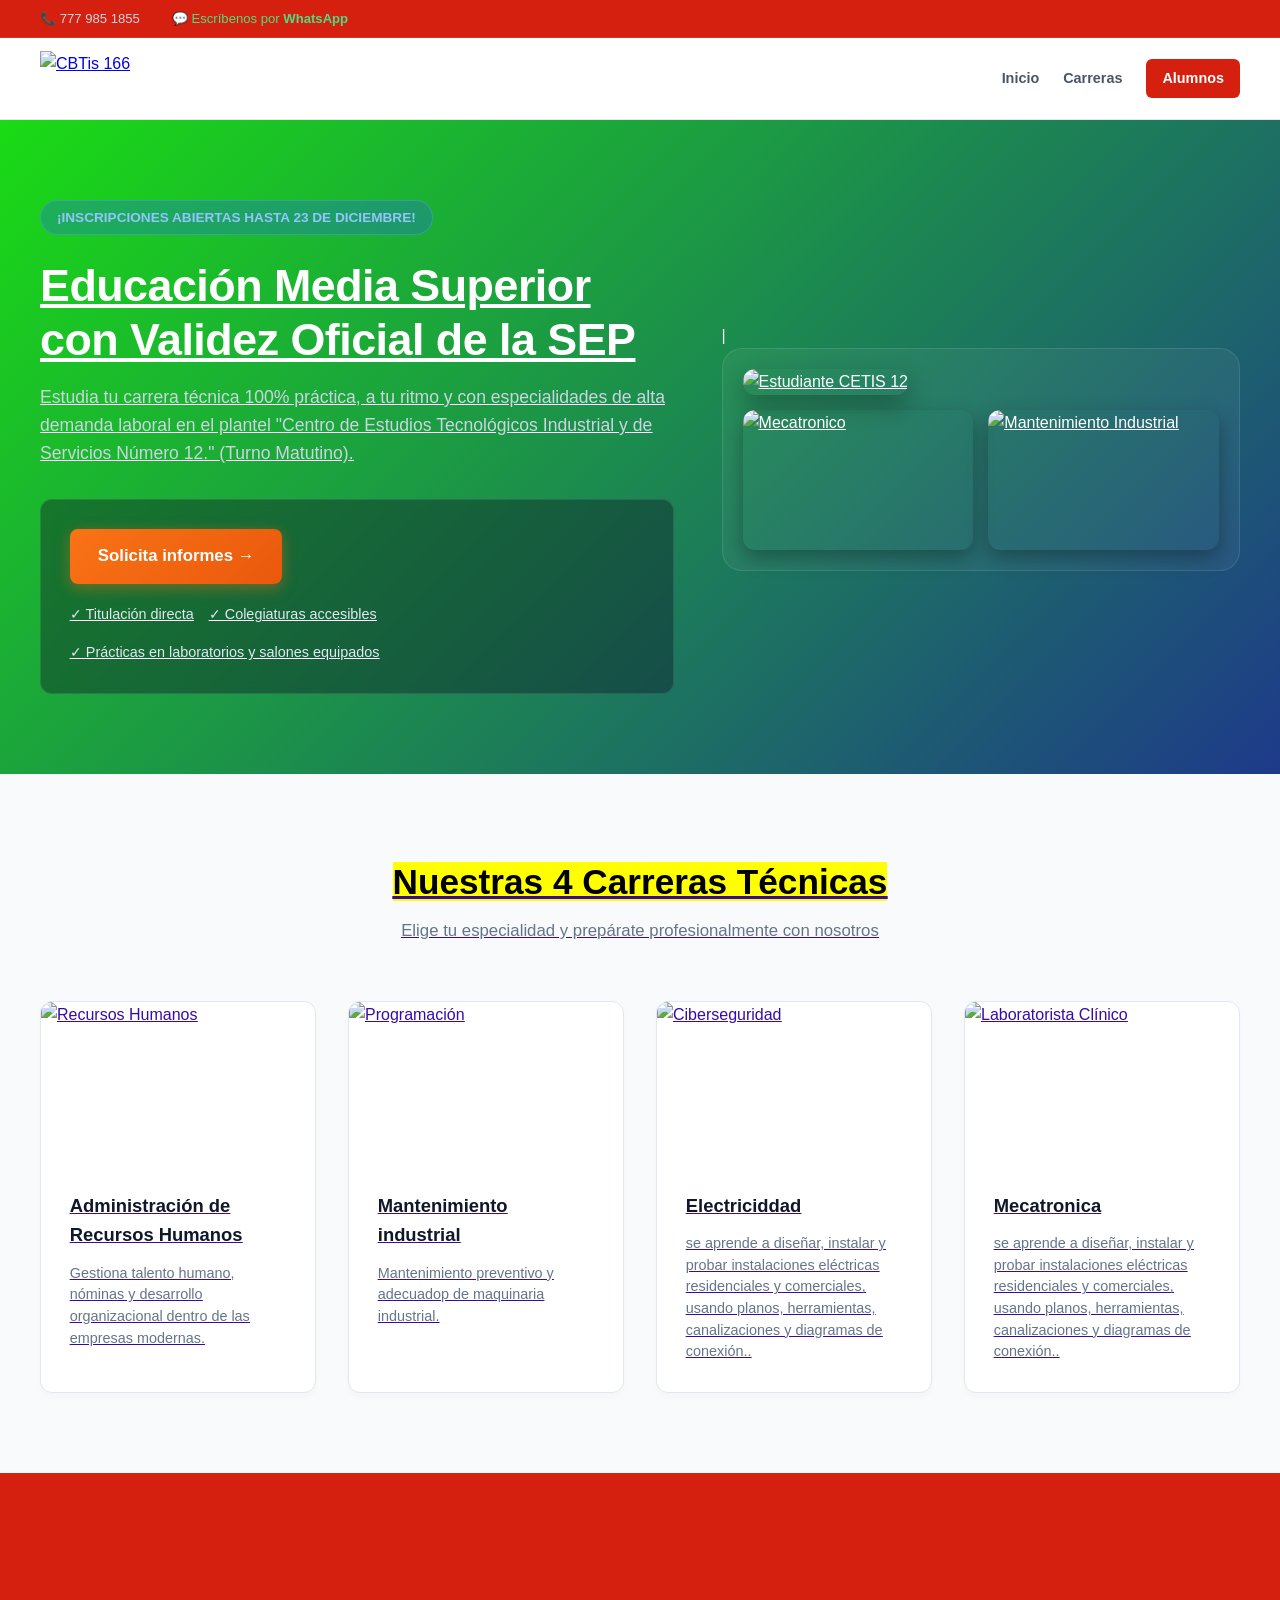
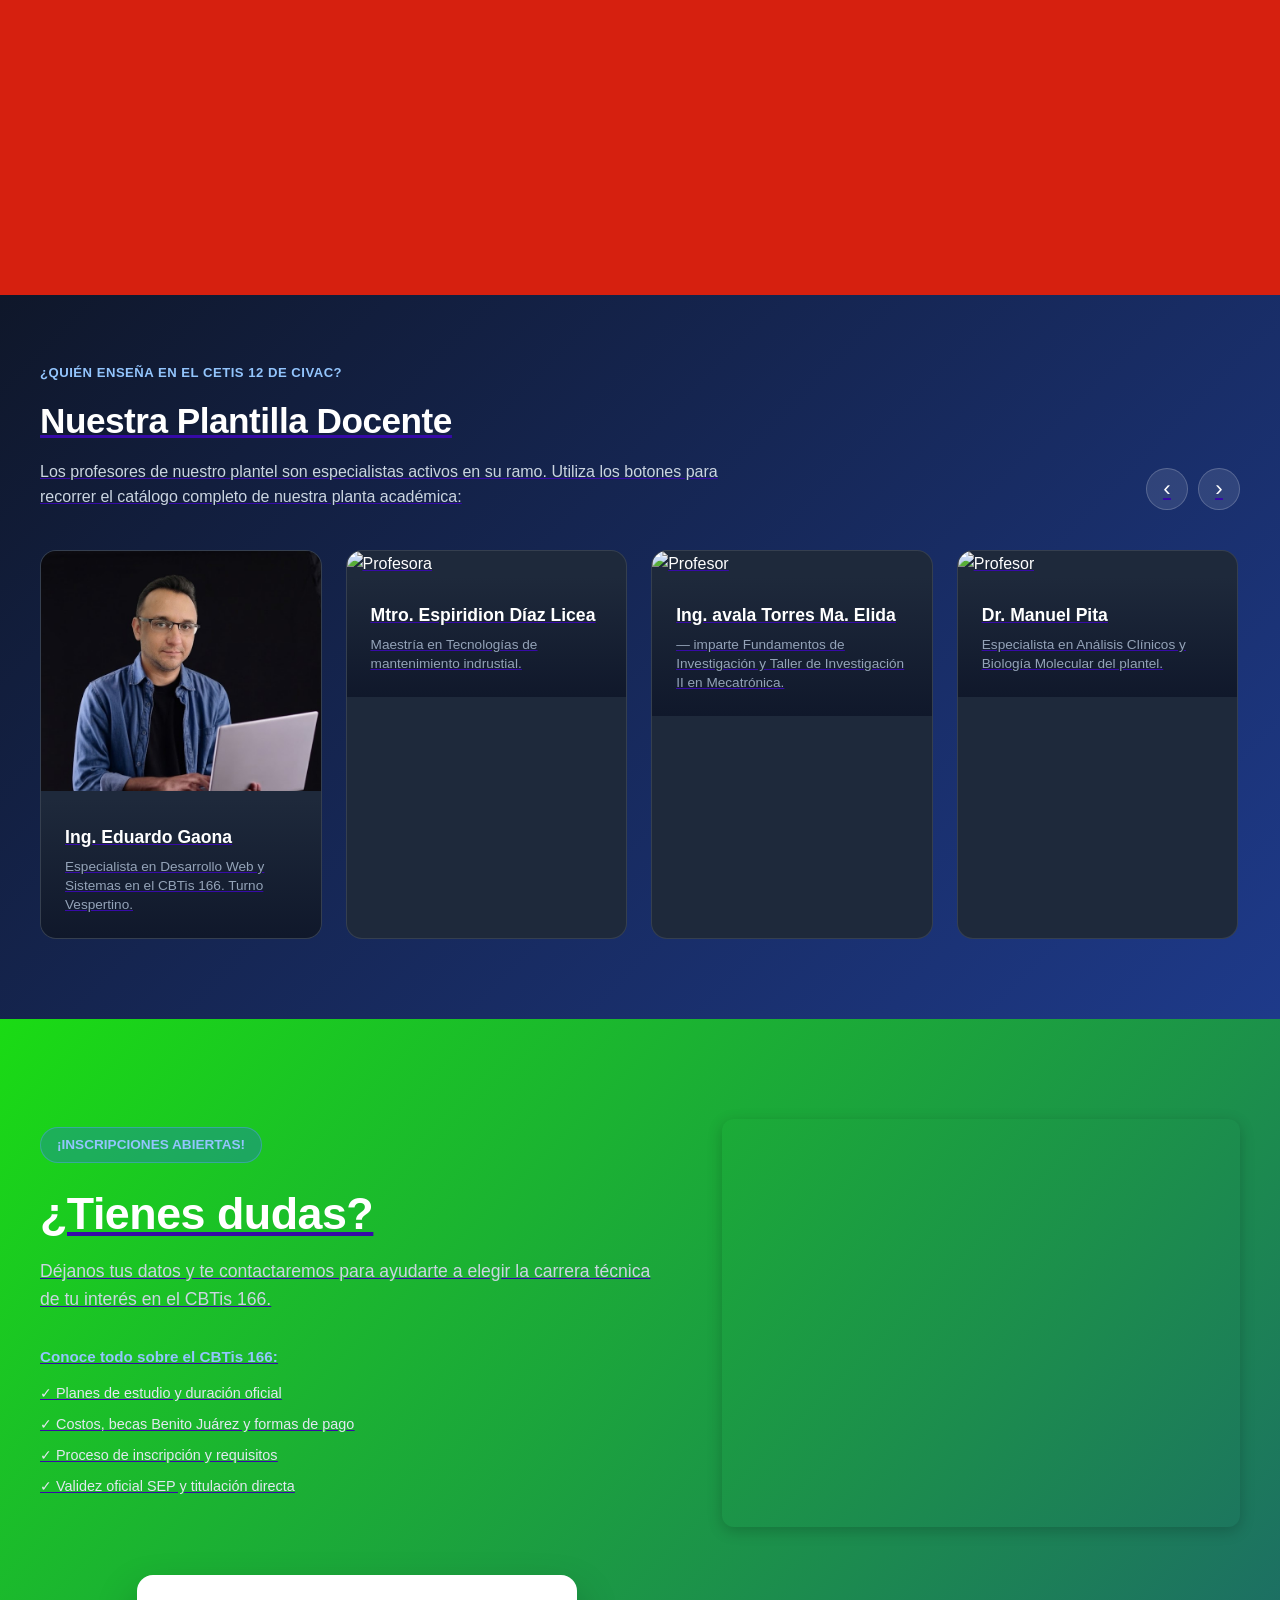
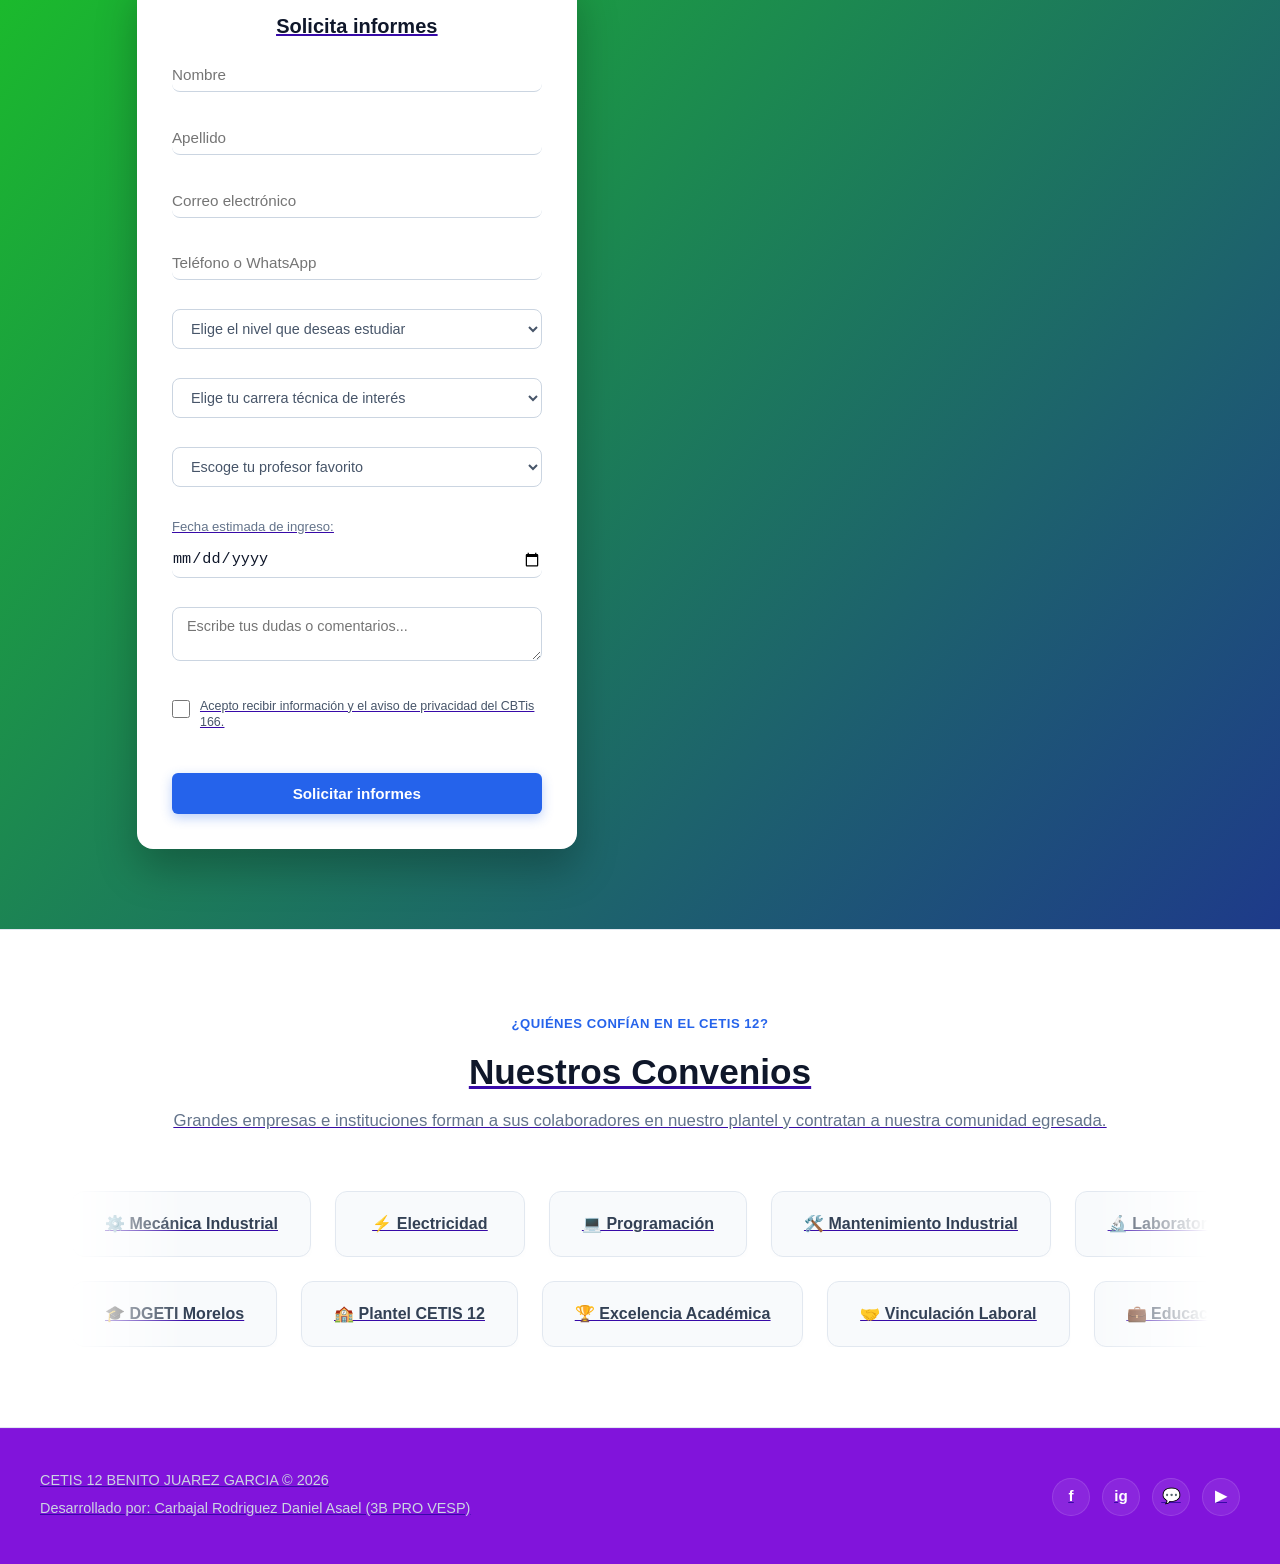
==== index.html @ d5d42ab3 "Mi primera publicación Publicación Inicial con imágenes y archivos del proyecto" ====
<!--
  ======================================================================
  INSTITUCIÓN: CBTis 166 Pablo Torres Burgos
  ----------------------------------------------------------------------
  * Estudiante: Carbajal Rodriguez Daniel Asael
  * Grupo: 3B PRO VESP  
  * Actividad: Portal Institucional (Con barra superior, collage y formulario)
  ====================================================================== -->

<!DOCTYPE html>
<html lang="es">
<head>
    <meta charset="UTF-8">
    <meta name="viewport" content="width=device-width, initial-scale=1.0">
    <title>CETIS 12 - Portal Oficial</title>
    <link rel="stylesheet" href="styles.css">
</head>
<body>

    <!-- BARRA SUPERIOR DE CONTACTO -->
    <div class="top-bar" id="inicio">
        <div class="top-bar-container">
            <div class="top-contacts">
                <span class="top-item">📞 777 985 1855</span>
                <span class="top-item whatsapp">💬 Escríbenos por <strong>WhatsApp</strong></span>
            </div>
        </div>
    </div>

    <!-- BARRA DE NAVEGACIÓN PRINCIPAL -->
    <header class="navbar">
        <div class="nav-container">
            <div class="nav-brand">
                <a href="#inicio">
                    <img src="https://tse1.mm.bing.net/th/id/OIP.f4k-doYUbRGU-JukX_P-SQHaHa?r=0&rs=1&pid=ImgDetMain&o=7&rm=3" alt="CBTis 166" class="brand-logo-img">
                </a>
            </div>
            <nav class="nav-links">
                <a href="#inicio">Inicio</a>
                <a href="#oferta">Carreras</a>
                <a href="login.html" class="btn-nav-login">Alumnos</a>
            </nav>
        </div>
    </header>

    <!-- SECCIÓN DE DOS COLUMNAS CON COLLAGE DE IMÁGENES -->
    <section class="hero-section">
        <div class="hero-container">
            
            <!-- Columna Izquierda: Textos, Botón y Beneficios -->
            <div class="hero-text-side">
                <span class="hero-tag">¡INSCRIPCIONES ABIERTAS hasta 23 de Diciembre!</span>
                <h1><u>Educación Media Superior con Validez Oficial  de la SEP<u></h1>
                <p>Estudia tu carrera técnica 100% práctica, a tu ritmo y con especialidades de alta demanda laboral en el plantel "Centro de Estudios Tecnológicos Industrial y de Servicios Número 12." (Turno Matutino).</p>
                
                <div class="hero-cta-box">
                    <a href="login.html" class="btn-orange">Solicita informes →</a>
                    <div class="hero-benefits">
                        <span>✓ Titulación directa</span>
                        <span>✓ Colegiaturas accesibles</span>
                        <span>✓ Prácticas en laboratorios y salones equipados</span>
                    </div>
                </div>
            </div>| 

            <!-- Columna Derecha: Collage de Imágenes -->
            <div class="hero-image-side">
                <div class="image-collage">
                    <div class="collage-main">
                        <img src="https://pbs.twimg.com/media/HTT9OFIXgAAyBUx?format=webp&name=large" alt="Estudiante CETIS 12">
                    </div>
                    <div class="collage-sub">
                        <img src="https://storage.ghost.io/c/18/da/18dab194-954c-4814-8ff2-9b48ea8cfc4a/content/images/wp-content/uploads/2020/03/CETis-12.JPG-CORONA.jpg" alt="Mecatronico">
                        <img src="https://encrypted-tbn0.gstatic.com/images?q=tbn:ANd9GcTTFELDbyhR6uT_CtyfNgivvyo8ebBAhjymhWg7jeqylN-F1bkupaDhSYyB&s=10" alt="Mantenimiento Industrial">
                    </div>
                </div>
            </div>

        </div>
    </section>

    <!-- SECCIÓN DE OFERTA EDUCATIVA CON IMÁGENES ALUSIVAS -->
    <section id="oferta" class="careers-section">
        <div class="section-container">
            <div class="section-header">
                <h2><mark>Nuestras 4 Carreras Técnicas<mark></h2>
                <p>Elige tu especialidad y prepárate profesionalmente con nosotros</p>
            </div>

            <div class="careers-grid">
                
                <!-- Carrera 1: Recursos Humanos -->
                <div class="career-card">
                    <div class="career-img-container">
                        <img src="https://images.unsplash.com/photo-1521737711867-e3b97375f902?auto=format&fit=crop&w=500&q=80" alt="Recursos Humanos">
                    </div>
                    <div class="career-content">
                        <h3>Administración de Recursos Humanos</h3>
                        <p>Gestiona talento humano, nóminas y desarrollo organizacional dentro de las empresas modernas.</p>
                    </div>
                </div>

                <!-- Carrera 2: Programación -->
                <div class="career-card">
                    <div class="career-img-container">
                        <img src="https://th.bing.com/th/id/OIP.Ew769QsTO0wzf7wW6C0krQHaHa?w=186&h=187&c=7&r=0&o=7&pid=1.7&rm=3" alt="Programación">
                    </div>
                    <div class="career-content">
                        <h3>Mantenimiento industrial</h3>
                        <p>Mantenimiento preventivo y adecuadop de maquinaria industrial.</p>
                    </div>
                </div>

                <!-- Carrera 3: Ciberseguridad -->
                <div class="career-card">
                    <div class="career-img-container">
                        <img src="https://th.bing.com/th/id/OIP.2glFLSDhvmbOU_mzN-RCzgHaEK?w=312&h=180&c=7&r=0&o=7&pid=1.7&rm=3" alt="Ciberseguridad">
                    </div>
                    <div class="career-content">
                        <h3>Electriciddad</h3>
                        <p>se aprende a diseñar, instalar y probar instalaciones eléctricas residenciales y comerciales, usando planos, herramientas, canalizaciones y diagramas de conexión..</p>
                    </div>
                </div>

                <!-- Carrera 4: Laboratorista Clínico -->
                <div class="career-card">
                    <div class="career-img-container">
                        <img src="https://th.bing.com/th/id/OIP.omqoO3jXIEJWHOA4zDvQQAHaE7?w=296&h=197&c=7&r=0&o=7&pid=1.7&rm=3" alt="Laboratorista Clínico">
                    </div>
                    <div class="career-content">
                        <h3>Mecatronica</h3>
                        <p>se aprende a diseñar, instalar y probar instalaciones eléctricas residenciales y comerciales, usando planos, herramientas, canalizaciones y diagramas de conexión..</p>
                    </div>
                </div>

            </div>
        </div>
    </section>
    <div class="video-container">
    <iframe width="100%" height="415" src="https://www.youtube.com/embed/-YyvYMG1L4Y" title="Video Promocional CETIS 12 Civac" frameborder="0" allow="accelerometer; autoplay; clipboard-write; encrypted-media; gyroscope; picture-in-picture; web-share" allowfullscreen></iframe>
</div>

    <!-- SECCIÓN DE DOCENTES CON RECORRIDO INTERACTIVO (JS) -->
    <section class="teachers-section">
        <div class="teachers-container">
            
            <div class="teachers-header">
                <div>
                    <span class="teachers-tag">¿QUIÉN ENSEÑA EN EL Cetis 12 de Civac?</span>
                    <h2>Nuestra Plantilla Docente</h2>
                    <p>Los profesores de nuestro plantel son especialistas activos en su ramo. Utiliza los botones para recorrer el catálogo completo de nuestra planta académica:</p>
                </div>
                <!-- Botones funcionales con IDs -->
                <div class="teachers-nav-buttons">
                    <button id="btn-prev" class="nav-btn">‹</button>
                    <button id="btn-next" class="nav-btn">›</button>
                </div>
            </div>

            <!-- Contenedor de las tarjetas de docentes (controlado por JS) -->
            <div class="teachers-grid" id="teachers-track">
                
                <!-- Grupo 1 (Primeros 4 profesores) -->
                <div class="teacher-card">
                    <img src="img/gaona.jpg" alt="Profesor">
                    <div class="teacher-info">
                        <h3>Ing. Eduardo Gaona</h3>
                        <p>Especialista en Desarrollo Web y Sistemas en el CBTis 166. Turno Vespertino.</p>
                    </div>
                </div>

                <div class="teacher-card">
                    <img src="https://tse4.mm.bing.net/th/id/OIP.M1cevj_3e8CdPzkFyk7oBgHaE7?r=0&rs=1&pid=ImgDetMain&o=7&rm=3" alt="Profesora">
                    <div class="teacher-info">
                        <h3>Mtro. Espiridion Díaz Licea </h3>
                        <p>Maestría en Tecnologías de mantenimiento indrustial.</p>
                    </div>
                </div>

                <div class="teacher-card">
                    <img src="https://tse3.mm.bing.net/th/id/OIP.f4sg6obh6CP9b7RWPgO26QHaE8?r=0&rs=1&pid=ImgDetMain&o=7&rm=3" alt="Profesor" >
                    <div class="teacher-info">
                        <h3>Ing. avala Torres Ma. Elida 
</h3>
                        <p>— imparte Fundamentos de Investigación y Taller de Investigación II en Mecatrónica.</p>
                    </div>
                </div>

                <div class="teacher-card">
                    <img src="https://images.unsplash.com/photo-1519085360753-af0119f7cbe7?auto=format&fit=crop&w=400&q=80" alt="Profesor">
                    <div class="teacher-info">
                        <h3>Dr. Manuel Pita</h3>
                        <p>Especialista en Análisis Clínicos y Biología Molecular del plantel.</p>
                    </div>
                </div>

                <!-- Grupo 2 (Otros 4 profesores / Ejemplos adicionales para el recorrido) -->
                <div class="teacher-card">
                    <img src="https://images.unsplash.com/photo-1534528741775-53994a69daeb?auto=format&fit=crop&w=400&q=80" alt="Profesora">
                    <div class="teacher-info">
                        <h3>Lic. Sofía Morales</h3>
                        <p>Especialista en Administración de Recursos Humanos y Legislación Laboral.</p>
                    </div>
                </div>

                <div class="teacher-card">
                    <img src="https://images.unsplash.com/photo-1507003211169-0a1dd7228f2d?auto=format&fit=crop&w=400&q=80" alt="Profesor">
                    <div class="teacher-info">
                        <h3>Ing. Carlos Mendoza</h3>
                        <p>Docente en Redes Avanzadas de Datos y Seguridad Informática.</p>
                    </div>
                </div>

                <div class="teacher-card">
                    <img src="https://images.unsplash.com/photo-1544005313-94ddf0286df2?auto=format&fit=crop&w=400&q=80" alt="Profesora">
                    <div class="teacher-info">
                        <h3>Q.F.B. Laura Sánchez</h3>
                        <p>Coordinadora de Prácticas en el Laboratorio Clínico y Bioquímica.</p>
                    </div>
                </div>

                <div class="teacher-card">
                    <img src="img/sangaona.jpeg" alt="Profesor">
                    <div class="teacher-info">
                        <h3>San Gaona</h3>
                        <p>Patrono de los que codifican, resuelven y nunca se rinden ante el código.</p>
                    </div>
                </div>

            </div>

        </div>
    </section>
      
    <!-- SECCIÓN DE DOS COLUMNAS CON FORMULARIO INTEGRADO -->
    <section class="hero-section">
        <div class="hero-container">
            
            <!-- Columna Izquierda: Textos y Beneficios (Estilo UMOV) -->
            <div class="hero-text-side">
                <span class="hero-tag">¡INSCRIPCIONES ABIERTAS!</span>
                <h1 class="hero-title-custom">¿Tienes dudas?</h1>
                <p class="hero-desc-custom">
                    Déjanos tus datos y te contactaremos para ayudarte a elegir la carrera técnica de tu interés en el CBTis 166.
                </p>
                
                <div class="hero-subtitle-custom">
                    Conoce todo sobre el CBTis 166:
                </div>
                <div class="hero-benefits hero-benefits-column">
                    <span>✓ Planes de estudio y duración oficial</span>
                    <span>✓ Costos, becas Benito Juárez y formas de pago</span>
                    <span>✓ Proceso de inscripción y requisitos</span>
                    <span>✓ Validez oficial SEP y titulación directa</span>
                </div>
            </div>
            <div class="map-container" style="margin-top: 20px; border-radius: 12px; overflow: hidden; box-shadow: 0 4px 15px rgba(0,0,0,0.2);">
    <iframe width="100%" height="400" frameborder="0" scrolling="no" marginheight="0" marginwidth="0" src="https://maps.google.com/maps?q=CETIS+12+Civac,+Jiutepec,+Morelos&t=k&z=17&output=embed" title="Ubicación CETIS 12 Civac"></iframe>
</div>

            <!-- Columna Derecha: Tarjeta Flotante con Formulario (10 campos/etiquetas) -->
            <div class="hero-form-side">
                <div class="cbtis-hero-form-card">
                    
                    <h3 class="form-card-title">
                        Solicita informes
                    </h3>

                    <form id="form-hero-informes" action="#" method="POST">
                        
                        <!-- 1. Campo de Texto: Nombre -->
                        <div class="cbtis-input-group form-group-margin">
                            <input type="text" id="info_nombre" name="nombre" required placeholder="Nombre" class="form-control-input">
                        </div>

                        <!-- 2. Campo de Texto: Apellido -->
                        <div class="cbtis-input-group form-group-margin">
                            <input type="text" id="info_apellido" name="apellido" required placeholder="Apellido" class="form-control-input">
                        </div>

                        <!-- 3. Campo de Correo Electrónico -->
                        <div class="cbtis-input-group form-group-margin">
                            <input type="email" id="info_email" name="email" required placeholder="Correo electrónico" class="form-control-input">
                        </div>

                        <!-- 4. Campo de Teléfono -->
                        <div class="cbtis-input-group form-group-margin">
                            <input type="tel" id="info_telefono" name="telefono" required placeholder="Teléfono o WhatsApp" class="form-control-input">
                        </div>

                        <!-- 5. Menú Desplegable (Select): Nivel de Estudios -->
                        <div class="cbtis-input-group form-group-margin">
                            <select id="info_nivel" name="nivel" required class="form-control-select">
                                <option value="">Elige el nivel que deseas estudiar</option>
                                <option value="media">Educación Media Superior (Bachillerato)</option>
                            </select>
                        </div>

                        <!-- 6. Menú Desplegable (Select): Carrera Técnica -->
                        <div class="cbtis-input-group form-group-margin">
                            <select id="info_carrera" name="carrera" required class="form-control-select">
                                <option value="">Elige tu carrera técnica de interés</option>
                                <option value="recursos">Mecatronica</option>
                                <option value="programacion">Mantnimiento Industrial</option>
                                <option value="ciberseguridad">Administracion de rescursos Humanos</option>
                                <option value="laboratorista">Electricidad</option>
                            </select>
                        </div>
                         <div class="cbtis-input-group form-group-margin">
                            <select id="info_carrera" name="carrera" required class="form-control-select">
                                  <option value="">Escoge tu profesor favorito</option>
                                 <optgroup label="Profes chidos">
                                <option value="recursos">Profesor Gaona Castro(Popular entre los estudiantes)</option>
                                <option value="programacion">Mtro. Espiridion Díaz Licea</option>
                                </optgroup>
                                <optgroup label="Profes no tan chidos">
                                <option value="ciberseguridad">Ing. avala Torres Ma. Elida</option>
                                <option value="laboratorista">Dr. Manuel Pita</option>
                               </optgroup>
                            </select>
                        </div>

                        <!-- 7. Campo de Fecha (Date): Fecha estimada de ingreso -->
                        <div class="cbtis-input-group form-group-margin">
                            <label for="info_fecha" class="form-date-label">Fecha estimada de ingreso:</label>
                            <input type="date" id="info_fecha" name="fecha" required class="form-control-date">
                        </div>
                        


                        <!-- 8. Área de Texto (Textarea): Dudas adicionales -->
                        <div class="cbtis-input-group form-group-margin">
                            <textarea id="info_comentarios" name="comentarios" rows="2" placeholder="Escribe tus dudas o comentarios..." class="form-control-textarea"></textarea>
                        </div>

                      <!-- 9. Casilla de Verificación (Checkbox): Términos y privacidad -->
                        <div class="cbtis-input-group form-group-checkbox">
                            <input type="checkbox" id="info_terminos" name="terminos" required class="form-checkbox-input">
                            <label for="info_terminos" class="form-checkbox-label">
                                Acepto recibir información y el aviso de privacidad del CBTis 166.
                            </label>
                        </div>

                        <!-- 10. Botón de Envío (Submit Button) -->
                        <button type="submit" class="cbtis-btn-ingresar form-submit-btn">
                            Solicitar informes
                        </button>

                    </form>
                </div>
            </div>

        </div>
    </section>

    <!-- SECCIÓN DE CONVENIOS DOBLE LÍNEA -->
    <section class="convenios-section">
        <div class="convenios-container">
            
            <div class="section-header">
                <span class="teachers-tag convenience-tag-custom">¿QUIÉNES CONFÍAN EN EL CETIS 12?</span>
                <h2>Nuestros Convenios</h2>
                <p>Grandes empresas e instituciones forman a sus colaboradores en nuestro plantel y contratan a nuestra comunidad egresada.</p>
            </div>

          <!-- LÍNEA 1: Se desplaza hacia la IZQUIERDA -->
            <div class="marquee-wrapper">
                <div class="marquee-track marquee-track-top">
                    <div class="convenio-card">⚙️ Mecánica Industrial</div>
                    <div class="convenio-card">⚡ Electricidad</div>
                    <div class="convenio-card">💻 Programación</div>
                    <div class="convenio-card">🛠️ Mantenimiento Industrial</div>
                    <div class="convenio-card">🔬 Laboratorista Clínico</div>
                    <div class="convenio-card">📊 Administración de RH</div>
                    <div class="convenio-card">📞 777 320 0000</div>
                    <div class="convenio-card">📍 CIVAC, Jiutepec</div>
                    <!-- Duplicado para efecto infinito fluido -->
                    <div class="convenio-card">⚙️ Mecánica Industrial</div>
                    <div class="convenio-card">⚡ Electricidad</div>
                    <div class="convenio-card">💻 Programación</div>
                    <div class="convenio-card">🛠️ Mantenimiento Industrial</div>
                    <div class="convenio-card">🔬 Laboratorista Clínico</div>
                    <div class="convenio-card">📊 Administración de RH</div>
                    <div class="convenio-card">📞 777 320 0000</div>
                    <div class="convenio-card">📍 CIVAC, Jiutepec</div>
                </div>
            </div>

            <!-- LÍNEA 2: Se desplaza hacia la DERECHA -->
            <div class="marquee-wrapper marquee-wrapper-spacing">
                <div class="marquee-track marquee-track-bottom">
                    <div class="convenio-card">🎓 DGETI Morelos</div>
                    <div class="convenio-card">🏫 Plantel CETIS 12</div>
                    <div class="convenio-card">🏆 Excelencia Académica</div>
                    <div class="convenio-card">🤝 Vinculación Laboral</div>
                    <div class="convenio-card">💼 Educación Dual</div>
                    <div class="convenio-card">🚀 Jóvenes Emprendedores</div>
                    <div class="convenio-card">🔬 Talleres y Laboratorios</div>
                    <div class="convenio-card">🏅 Orgullo Guinda y Blanco</div>
                    <!-- Duplicado para efecto infinito fluido -->
                    <div class="convenio-card">🎓 DGETI Morelos</div>
                    <div class="convenio-card">🏫 Plantel CETIS 12</div>
                    <div class="convenio-card">🏆 Excelencia Académica</div>
                    <div class="convenio-card">🤝 Vinculación Laboral</div>
                    <div class="convenio-card">💼 Educación Dual</div>
                    <div class="convenio-card">🚀 Jóvenes Emprendedores</div>
                    <div class="convenio-card">🔬 Talleres y Laboratorios</div>
                    <div class="convenio-card">🏅 Orgullo Guinda y Blanco</div>
                </div>
            </div>
    </section>

    <!-- PIE DE PÁGINA (FOOTER CON REDES SOCIALES) -->
    <footer class="footer">
        <div class="footer-container">
            
            <div class="footer-info">
                <p>CETIS 12 BENITO JUAREZ GARCIA &copy; 2026</p>
                <p class="footer-author">Desarrollado por: Carbajal Rodriguez Daniel Asael (3B PRO VESP)</p>
            </div>

            <!-- Enlaces de Redes Sociales -->
            <div class="footer-socials">
                <a href="https://www.facebook.com/Cetis12oficial/" target="_blank" class="social-icon" title="Facebook">f</a>
                <a href="https://www.instagram.com/cetis_doce/" target="_blank" class="social-icon" title="Instagram">ig</a>
                <a href="https://whatsapp.com" target="_blank" class="social-icon" title="WhatsApp">💬</a>
                <a href="https://youtube.com" target="_blank" class="social-icon" title="YouTube"> ▶</a>
            </div>

        </div>
    </footer>

    <script src="script.js"></script>
</body>
</html>
---- styles.css ----
/* ======================================================================
   ESTILOS GENERALES Y PORTADA - CBTis 166
   ====================================================================== */
*{
    box-sizing: border-box; /* Incluye bordes y rellenos en el ancho y alto total */
    margin: 0;              /* Elimina los márgenes predeterminados de la página */
    padding: 0;             /* Elimina los rellenos internos predeterminados */
}

body {
    font-family: 'Segoe UI', Tahoma, Geneva, Verdana, sans-serif; /* Tipografía principal limpia y moderna */
    color:#370aa8;                 /* Color de texto base gris oscuro */
    background-color:#d6200f;      /* Color de fondo general suave para el sitio */
    line-height: 1.6;               /* Espaciado de línea cómodo para la lectura */
}

/* --------------------------------------------------------------------
   BARRA SUPERIOR DE CONTACTO
   -------------------------------------------------------------------- */
.top-bar {
    background-color: #d6200f;              /* Fondo oscuro para la franja de contacto superior */
    color: #cbd5e1;                         /* Color de texto gris claro secundario */
    font-size: 0.82rem;                     /* Tamaño de fuente pequeño y sutil */
    padding: 0.5rem 2rem;                   /* Relleno interno superior/inferior y lateral */
    border-bottom: 1px solid rgba(255, 255, 255, 0.1); /* Línea divisoria inferior translúcida */
}

.top-bar-container {
    max-width: 1200px;     /* Ancho máximo estructurado para mantener simetría */
    margin: 0 auto;        /* Centra horizontalmente el contenedor */
    display: flex;         /* Activa el diseño flexible */
    justify-content: space-between; /* Distribuye el espacio entre los elementos internos */
    align-items: center;   /* Centra verticalmente los elementos */
}

.top-contacts {
    display: flex;         /* Distribuye los datos de contacto en fila horizontal */
    gap: 2rem;             /* Separación horizontal entre los elementos */
}

.top-item.whatsapp {
    color: #4ade80;        /* Color verde característico para destacar WhatsApp */
}

/* ======================================================================
   BARRA DE NAVEGACIÓN RESPONSIVA
   ====================================================================== */
.navbar {
    background-color: #ffffff; /* Fondo blanco sólido para el menú de navegación */
    border-bottom: 1px solid #e2e8f0; /* Borde inferior sutil */
    position: sticky;          /* Fija la barra en la parte superior al hacer scroll */
    top: 0;                    /* Posición de anclaje exacto en la parte superior */
    z-index: 1000;             /* Asegura que la barra esté siempre por encima de otros elementos */
    padding: 0.8rem 1.5rem;    /* Relleno interior de la barra de navegación */
}

.nav-container {
    max-width: 1200px;         /* Ancho máximo alineado con el resto del sitio */
    margin: 0 auto;            /* Centra el contenedor del menú */
    display: flex;             /* Modelo flexible */
    justify-content: space-between; /* Separa el logotipo de los enlaces del menú */
    align-items: center;       /* Alinea verticalmente al centro */
    flex-wrap: wrap;           /* Permite que los elementos bajen si falta espacio */
    gap: 1rem;                 /* Espaciado predeterminado */
}

.nav-brand {
    display: flex;             /* Contenedor flexible para la marca/logo */
    align-items: center;       /* Centra verticalmente el logotipo */
}

.brand-logo-img {
    height: 55px;              /* Altura fija estándar para el logotipo institucional */
    width: auto;               /* Ancho proporcional automático */
    object-fit: contain;       /* Evita deformaciones en la imagen */
    display: block;            /* Elimina espacios fantasma inferiores */
}

.nav-links {
    display: flex;             /* Organiza los enlaces de navegación en línea */
    align-items: center;       /* Centra verticalmente */
    gap: 1.5rem;               /* Espacio de separación entre cada opción del menú */
    flex-wrap: wrap;           /* Adaptable en pantallas chicas */
}

.nav-links a {
    text-decoration: none;     /* Quita el subrayado predeterminado de los enlaces */
    color: #475569;            /* Color de texto gris intermedio */
    font-weight: 600;          /* Seminegrita para mejor visibilidad */
    font-size: 0.9rem;         /* Tamaño de fuente adecuado */
    transition: color 0.2s;    /* Transición suave al cambiar de color */
}

.nav-links a:hover {
    color: #2563eb;            /* Cambia a azul corporativo al pasar el cursor */
}

.btn-nav-login {
    background-color:#d6200f; /* Fondo azul destacado para el botón de alumnos */
    color: white !important;   /* Texto blanco forzado */
    padding: 8px 16px;         /* Relleno interior del botón */
    border-radius: 6px;        /* Esquinas redondeadas */
    transition: background-color 0.2s; /* Transición suave en el color de fondo */
}

.btn-nav-login:hover {
    background-color: #1d4ed8; /* Azul más oscuro al pasar el cursor */
}

@media (max-width: 600px) {
    .navbar {
        padding: 0.6rem 1rem;  /* Reduce el padding en pantallas móviles pequeñas */
    }
    .nav-container {
        justify-content: center; /* Centra los elementos del menú en móviles */
    }
    .nav-links {
        gap: 1rem;             /* Reduce el espacio entre enlaces */
        justify-content: center; /* Centra los enlaces */
    }
}

/* --------------------------------------------------------------------
   SECCIÓN HERO (DOS COLUMNAS CON COLLAGE)
   -------------------------------------------------------------------- */
.hero-section {
    background: linear-gradient(135deg, #1adb14 0%, #1e3a8a 100%); /* Fondo con degradado azul oscuro */
    color: white;              /* Texto general en blanco para alto contraste */
    padding: 5rem 2rem;        /* Relleno superior/inferior amplio y lateral */
    overflow: hidden;          /* Oculta desbordamientos */
}

.hero-container {
    max-width: 1200px;         /* Ancho máximo del contenedor principal */
    margin: 0 auto;            /* Centra el contenedor */
    display: grid;             /* Utiliza CSS Grid para organizar las columnas */
    grid-template-columns: 1.1fr 0.9fr; /* Texto ligeramente más ancho que el collage */
    gap: 3rem;                 /* Espacio de separación entre columnas */
    align-items: center;       /* Alinea verticalmente al centro */
}

@media (max-width: 900px) {
    .hero-container {
        grid-template-columns: 1fr; /* Cambia a una sola columna en pantallas medianas/móviles */
    }
}

.hero-tag {
    display: inline-block;     /* Permite aplicar padding y márgenes como bloque */
    background-color: rgba(37, 99, 235, 0.3); /* Fondo azul translúcido */
    border: 1px solid rgba(96, 165, 250, 0.4); /* Borde azul claro sutil */
    color: #93c5fd;            /* Texto azul claro brillante */
    padding: 6px 16px;         /* Relleno interior */
    border-radius: 20px;       /* Bordes redondeados estilo píldora */
    font-size: 0.85rem;        /* Tamaño de fuente compacto */
    font-weight: 600;          /* Seminegrita */
    text-transform: uppercase; /* Convierte el texto en mayúsculas */
    margin-bottom: 1.5rem;     /* Margen inferior */
}

.hero-text-side h1 {
    font-size: 2.8rem;         /* Tamaño de fuente grande para el título principal */
    font-weight: 800;          /* Grosor muy marcado */
    margin-bottom: 1rem;       /* Espacio inferior */
    letter-spacing: -0.5px;    /* Reduce ligeramente el espacio entre letras */
    line-height: 1.2;          /* Altura de línea compacta */
}

.hero-text-side p {
    font-size: 1.1rem;         /* Tamaño de fuente cómodo para la descripción */
    color: #cbd5e1;            /* Color gris claro legible */
    margin-bottom: 2rem;       /* Espacio inferior */
    line-height: 1.6;          /* Altura de línea legible */
}

.hero-cta-box {
    background: rgba(15, 23, 42, 0.4); /* Fondo oscuro semitransparente */
    border: 1px solid rgba(255, 255, 255, 0.1); /* Borde sutil translúcido */
    padding: 1.8rem;           /* Relleno interno */
    border-radius: 12px;       /* Bordes redondeados */
    backdrop-filter: blur(6px); /* Efecto de desenfoque de cristal esmerilado */
}

.btn-orange {
    display: inline-block;     /* Permite dimensiones en enlaces */
    background: linear-gradient(135deg, #f97316 0%, #ea580c 100%); /* Degradado naranja llamativo */
    color: white;              /* Texto blanco */
    padding: 14px 28px;        /* Relleno interior generoso */
    border-radius: 8px;        /* Bordes redondeados */
    text-decoration: none;     /* Quita subrayado */
    font-weight: 700;          /* Negrita */
    font-size: 1.05rem;        /* Tamaño destacado */
    box-shadow: 0 4px 15px rgba(249, 115, 22, 0.4); /* Sombra naranja difuminada */
    transition: transform 0.2s, box-shadow 0.2s; /* Transiciones suaves */
    margin-bottom: 1.2rem;     /* Espacio inferior */
}

.btn-orange:hover {
    transform: translateY(-2px); /* Eleva ligeramente el botón al pasar el cursor */
    box-shadow: 0 6px 20px rgba(249, 115, 22, 0.6); /* Aumenta intensidad de sombra */
}

.hero-benefits {
    display: flex;             /* Organiza los beneficios en línea flexible */
    flex-wrap: wrap;           /* Salto de línea automático */
    gap: 15px;                 /* Espacio entre beneficios */
    font-size: 0.9rem;         /* Tamaño estándar */
    color: #e2e8f0;            /* Gris claro */
    font-weight: 500;          /* Peso medio */
}

/* Estilos del Collage de Imágenes */
.image-collage {
    display: flex;             /* Organiza los elementos en columna */
    flex-direction: column;    /* Dirección vertical */
    gap: 15px;                 /* Espacio entre imágenes */
    background: rgba(255, 255, 255, 0.05); /* Fondo translúcido sutil */
    padding: 20px;             /* Relleno interior */
    border-radius: 20px;       /* Bordes redondeados del contenedor */
    border: 1px solid rgba(255, 255, 255, 0.1); /* Borde sutil */
}

.collage-main img {
    width: 100%;               /* Ancho completo */
    height: 240px;             /* Altura fija para la imagen principal */
    object-fit: cover;         /* Recorta proporcionalmente sin deformar */
    border-radius: 12px;       /* Bordes redondeados */
    box-shadow: 0 10px 25px rgba(0,0,0,0.3); /* Sombra de profundidad */
}

.collage-sub {
    display: grid;             /* Cuadrícula para las dos imágenes inferiores */
    grid-template-columns: 1fr 1fr; /* Dos columnas iguales */
    gap: 15px;                 /* Espacio entre las secundarias */
}

.collage-sub img {
    width: 100%;               /* Ancho completo */
    height: 140px;             /* Altura fija para secundarias */
    object-fit: cover;         /* Recorte proporcional */
    border-radius: 12px;       /* Bordes redondeados */
    box-shadow: 0 8px 20px rgba(0,0,0,0.3); /* Sombra de profundidad */
}

/* Clases específicas para el formulario de informes */
.hero-title-custom {
    font-size: 2.5rem;         /* Tamaño de título personalizado */
    margin-bottom: 1rem;       /* Margen inferior */
}

.hero-desc-custom {
    color: #cbd5e1;            /* Color secundario */
    font-size: 1rem;           /* Tamaño legible */
    margin-bottom: 1.5rem;     /* Margen inferior */
}

.hero-subtitle-custom {
    font-size: 0.95rem;        /* Subtítulo */
    font-weight: 600;          /* Seminegrita */
    color: #93c5fd;            /* Azul claro */
    margin-bottom: 0.8rem;     /* Margen inferior */
}

.hero-benefits-column {
    display: flex;             /* Flexible vertical */
    flex-direction: column;    /* Apilado vertical */
    gap: 8px;                  /* Espaciado ajustado */
}

.cbtis-hero-form-card {
    background-color: #ffffff; /* Fondo blanco sólido para la tarjeta del formulario */
    padding: 2.2rem;           /* Relleno interno amplio */
    border-radius: 16px;       /* Bordes redondeados marcados */
    box-shadow: 0 20px 40px rgba(0, 0, 0, 0.25); /* Sombra elegante flotante */
    width: 100%;               /* Ancho completo disponible */
    max-width: 440px;          /* Ancho máximo de la tarjeta */
    margin: 0 auto;            /* Centrado horizontal */
}

.form-card-title {
    color: #0f172a;            /* Color oscuro */
    font-size: 1.25rem;        /* Mediano destacado */
    font-weight: 700;          /* Negrita */
    margin-bottom: 1rem;       /* Margen inferior */
    text-align: center;        /* Centrado */
}

.form-group-margin {
    margin-bottom: 1rem;       /* Espacio inferior estándar entre campos */
}

.form-control-input {
    width: 100%;               /* Ancho completo */
    border: 1px solid #cbd5e1; /* Borde gris claro */
    border-radius: 8px;        /* Bordes redondeados */
    padding: 10px 14px;        /* Relleno interior cómodo */
    font-size: 0.9rem;         /* Tamaño de letra interno */
    outline: none;             /* Sin borde de enfoque por defecto */
}

.form-control-select {
    width: 100%;               /* Ancho completo */
    border: 1px solid #cbd5e1; /* Borde gris claro */
    border-radius: 8px;        /* Bordes redondeados */
    padding: 10px 14px;        /* Relleno interior */
    font-size: 0.9rem;         /* Tamaño de fuente */
    background: #fff;          /* Fondo blanco */
    color: #475569;            /* Color de texto de opciones */
    outline: none;             /* Quita contorno */
}

.form-date-label {
    font-size: 0.78rem;        /* Letra pequeña para etiquetas de fecha */
    color: #64748b;            /* Gris secundario */
    display: block;            /* Ocupa su propia línea */
    margin-bottom: 2px;        /* Margen inferior mínimo */
}

.form-control-date {
    width: 100%;               /* Ancho completo */
    border: 1px solid #cbd5e1; /* Borde gris */
    border-radius: 8px;        /* Bordes redondeados */
    padding: 8px 14px;         /* Relleno interior */
    font-size: 0.9rem;         /* Tamaño de fuente */
    color: #334155;            /* Color de texto interno */
    outline: none;             /* Quita contorno */
}

.form-control-textarea {
    width: 100%;               /* Ancho completo */
    border: 1px solid #cbd5e1; /* Borde gris */
    border-radius: 8px;        /* Bordes redondeados */
    padding: 10px 14px;        /* Relleno interior */
    font-size: 0.9rem;         /* Tamaño de fuente */
    outline: none;             /* Quita contorno */
    font-family: inherit;      /* Hereda tipografía general */
}

/* ======================================================================
   CORRECCIÓN DEFINITIVA PARA LA CASILLA Y EL TEXTO DE ACEPTAR TÉRMINOS
   ====================================================================== */
.form-group-checkbox {
    margin-bottom: 1.2rem;     /* Espacio inferior */
    display: flex;             /* Contenedor flexible */
    flex-direction: row !important; /* Fuerza dirección horizontal estricta */
    align-items: flex-start !important; /* Alinea arriba */
    justify-content: flex-start !important; /* Alinea a la izquierda */
    gap: 10px;                 /* Espacio horizontal entre cuadro y texto */
    text-align: left;          /* Alineación izquierda */
    width: 100%;               /* Ancho completo */
}

.form-checkbox-input {
    width: 18px !important;    /* Ancho fijo forzado para el checkbox */
    height: 18px !important;   /* Alto fijo forzado */
    min-width: 18px;           /* Evita compresión */
    cursor: pointer;           /* Cambia cursor a mano */
    margin-top: 2px;           /* Ajuste vertical fino con la primera línea */
    flex-shrink: 0;            /* Impide deformación */
    appearance: auto;          /* Restaura el comportamiento visual nativo */
    -webkit-appearance: checkbox; /* Compatibilidad WebKit */
}

.form-checkbox-label {
    font-size: 0.78rem !important; /* Letra pequeña legible para textos legales */
    color: #475569 !important;     /* Gris oscuro */
    line-height: 1.35 !important;  /* Altura de línea compacta */
    cursor: pointer;               /* Cursor interactivo */
    display: inline-block !important; /* Comportamiento en línea */
    width: auto !important;        /* Ancho automático */
    flex: 1;                       /* Ocupa el resto del espacio disponible */
}

.form-submit-btn {
    background-color: #0052ff;     /* Fondo azul intenso para el botón enviar */
    width: 100%;                   /* Ancho completo */
    border-radius: 8px;            /* Bordes redondeados */
    padding: 12px;                 /* Relleno interior */
    font-weight: 700;              /* Negrita */
    color: white;                  /* Texto blanco */
    border: none;                  /* Sin bordes */
    cursor: pointer;               /* Cursor de mano */
    transition: background 0.2s;   /* Transición suave */
}

.cbtis-hero-form-card input:focus, 
.cbtis-hero-form-card select:focus, 
.cbtis-hero-form-card textarea:focus {
    border-color: #2563eb !important; /* Cambia el borde a azul brillante al enfocar */
    box-shadow: 0 0 0 3px rgba(37, 99, 235, 0.15); /* Brillo sutil alrededor */
}

/* ======================================================================
   ESTILOS DE OFERTA EDUCATIVA CON IMÁGENES
   ====================================================================== */
.careers-section {
    padding: 5rem 2rem;            /* Espaciado superior/inferior */
    background-color: #f8fafc;     /* Fondo claro */
}

.section-container {
    max-width: 1200px;             /* Ancho máximo centrado */
    margin: 0 auto;                /* Centrado horizontal */
}

.section-header {
    text-align: center;            /* Centrado de títulos de sección */
    margin-bottom: 3.5rem;         /* Espacio inferior */
}

.section-header h2 {
    font-size: 2.2rem;             /* Título grande */
    color: #0f172a;                /* Color oscuro */
    margin-bottom: 0.5rem;         /* Espacio con subtítulo */
}

.section-header p {
    color: #64748b;                /* Gris secundario */
    font-size: 1.05rem;            /* Tamaño legible */
}

.careers-grid {
    display: grid;                 /* Cuadrícula CSS adaptable */
    grid-template-columns: repeat(auto-fit, minmax(260px, 1fr)); /* Columnas responsivas */
    gap: 2rem;                     /* Espacio entre tarjetas */
}

.career-card {
    background-color: #ffffff;     /* Fondo blanco */
    border: 1px solid #e2e8f0;     /* Borde sutil */
    border-radius: 12px;           /* Esquinas redondeadas */
    overflow: hidden;              /* Oculta desbordamientos internos */
    box-shadow: 0 4px 6px rgba(0, 0, 0, 0.02); /* Sombra ligera */
    transition: transform 0.2s ease, box-shadow 0.2s ease; /* Transiciones suaves */
}

.career-card:hover {
    transform: translateY(-5px);   /* Eleva la tarjeta al pasar el cursor */
    box-shadow: 0 15px 30px rgba(0, 0, 0, 0.08); /* Acentúa la sombra */
    border-color: #cbd5e1;         /* Oscurece borde */
}

.career-img-container {
    width: 100%;                   /* Ancho completo */
    height: 160px;                 /* Altura fija de imagen */
    overflow: hidden;              /* Oculta desbordamientos */
}

.career-img-container img {
    width: 100%;                   /* Ancho adaptado */
    height: 100%;                  /* Alto adaptado */
    object-fit: cover;             /* Recorte proporcional */
    transition: transform 0.3s ease; /* Transición para zoom */
}

.career-card:hover .career-img-container img {
    transform: scale(1.05);        /* Efecto zoom in en imagen al hacer hover */
}

.career-content {
    padding: 1.8rem;               /* Relleno interno de textos */
}

.career-content h3 {
    font-size: 1.15rem;            /* Tamaño de título */
    color: #0f172a;                /* Color oscuro */
    margin-bottom: 0.8rem;         /* Espacio inferior */
    font-weight: 700;              /* Negrita */
}

.career-content p {
    color: #64748b;                /* Gris descriptivo */
    font-size: 0.9rem;             /* Tamaño estándar */
    line-height: 1.5;              /* Altura de línea */
}

/* ======================================================================
   ESTILOS DEL PIE DE PÁGINA (FOOTER CON REDES SOCIALES)
   ====================================================================== */
.footer {
    background-color: #8114db;     /* Fondo oscuro institucional */
    color: #94a3b8;                /* Texto gris claro */
    padding: 2.5rem 2rem;          /* Relleno interior */
    border-top: 1px solid rgba(255, 255, 255, 0.05); /* Línea superior sutil */
}

.footer-container {
    max-width: 1200px;             /* Ancho máximo alineado */
    margin: 0 auto;                /* Centrado horizontal */
    display: flex;                 /* Distribución flexible */
    justify-content: space-between; /* Separa créditos de redes */
    align-items: center;           /* Centrado vertical */
    flex-wrap: wrap;               /* Adaptable */
    gap: 1.5rem;                   /* Espacio entre elementos */
}

.footer-info p {
    font-size: 0.9rem;             /* Tamaño estándar */
    color: #cbd5e1;                /* Color legible */
    margin-bottom: 0.3rem;         /* Espacio mínimo */
}

.footer-author {
    font-size: 0.82rem;            /* Letra pequeña para autor */
    color: #64748b;                /* Gris sutil */
}

.footer-socials {
    display: flex;                 /* Iconos en línea */
    gap: 12px;                     /* Espacio entre iconos */
}

.social-icon {
    width: 38px;                   /* Ancho fijo circular */
    height: 38px;                  /* Alto fijo circular */
    background: rgba(255, 255, 255, 0.08); /* Fondo translúcido */
    border: 1px solid rgba(255, 255, 255, 0.12); /* Borde sutil */
    color: #ffffff;                /* Icono blanco */
    border-radius: 50%;            /* Círculo perfecto */
    display: flex;                 /* Centrado interno */
    align-items: center;           /* Centrado vertical */
    justify-content: center;       /* Centrado horizontal */
    text-decoration: none;         /* Sin subrayado */
    font-weight: 700;              /* Negrita */
    font-size: 0.95rem;            /* Tamaño del símbolo */
    transition: background 0.2s, transform 0.2s, border-color 0.2s; /* Transiciones */
}

.social-icon:hover {
    background: #2563eb;           /* Azul corporativo al pasar cursor */
    border-color: #2563eb;         /* Borde azul */
    transform: translateY(-3px);   /* Eleva sutilmente el icono */
}

@media (max-width: 768px) {
    .footer-container {
        flex-direction: column;    /* Columna en tablets y móviles */
        text-align: center;        /* Centra textos del footer */
    }
    .footer-socials {
        justify-content: center;   /* Centra iconos sociales */
    }
}

/* ======================================================================
   ESTILOS DE LOGIN EN PANTALLA PARTIDA - CBTis 166
   ====================================================================== */
.cbtis-login-body {
    margin: 0;                     /* Sin márgenes */
    padding: 0;                    /* Sin padding */
    font-family: 'Segoe UI', Tahoma, Geneva, Verdana, sans-serif; /* Tipografía general */
    background: linear-gradient(135deg, #121212 0%, #121212 100%); /* Fondo degradado */
    min-height: 100vh;             /* Altura mínima de pantalla completa */
    display: flex;                 /* Centrado flexible */
    justify-content: center;       /* Centrado horizontal */
    align-items: center;           /* Centrado vertical */
}

.cbtis-login-container {
    width: 100%;                   /* Ancho completo */
    max-width: 1000px;             /* Ancho máximo de la tarjeta de login */
    height: 600px;                 /* Altura fija estándar */
    background-color: #ffffff;     /* Fondo blanco */
    border-radius: 12px;           /* Bordes redondeados */
    box-shadow: 0 25px 50px rgba(0, 0, 0, 0.35); /* Sombra pronunciada */
    display: grid;                 /* Pantalla dividida en cuadrícula */
    grid-template-columns: 1fr 1fr; /* Dos columnas iguales (panel izquierdo y derecho) */
    overflow: hidden;              /* Oculta desbordamientos */
    margin: 2rem;                  /* Margen exterior */
}

@media (max-width: 850px) {
    .cbtis-login-container {
        grid-template-columns: 1fr; /* Una sola columna en dispositivos menores */
        height: auto;               /* Altura automática */
    }
    .cbtis-left-panel {
        display: none;              /* Oculta el panel izquierdo decorativo en móviles */
    }
}

.cbtis-left-panel {
    background: linear-gradient(135deg, #898d9c 0%,#898d9c 100%); /* Degradado oscuro */
    color: white;                  /* Texto blanco */
    padding: 3rem;                 /* Relleno interno */
    display: flex;                 /* Diseño flexible */
    flex-direction: column;        /* Apilado vertical */
    justify-content: space-between; /* Distribuye espacio superior e inferior */
}

.cbtis-illustration-box {
    text-align: center;            /* Centrado */
    margin-top: 1rem;              /* Margen superior */
}

.cbtis-badge-icon {
    font-size: 4.5rem;             /* Tamaño grande para icono/emoji */
    margin-bottom: 0.5rem;         /* Margen inferior */
}

.cbtis-illustration-box h2 {
    font-size: 2rem;               /* Título grande */
    font-weight: 800;              /* Negrita fuerte */
    letter-spacing: 1px;           /* Espaciado entre letras */
}

.cbtis-notices-box {
    background: rgba(255, 255, 255, 0.1); /* Caja translúcida de avisos */
    padding: 1.2rem;               /* Relleno interno */
    border-radius: 8px;            /* Bordes redondeados */
    margin-top: 1.5rem;            /* Margen superior */
}

.cbtis-notices-box h3 {
    font-size: 1.1rem;             /* Título de aviso */
    margin-bottom: 0.4rem;         /* Margen inferior */
}

.cbtis-notices-box p {
    font-size: 0.85rem;            /* Texto pequeño */
    color: #e0e7ff;                /* Azul claro tenue */
    line-height: 1.4;              /* Altura de línea */
}

.cbtis-slider-dots {
    display: flex;                 /* Indicadores de slider en fila */
    justify-content: center;       /* Centrados */
    gap: 8px;                      /* Espacio entre puntos */
    margin-top: 1.5rem;            /* Margen superior */
}

.cbtis-dot {
    width: 8px;                    /* Ancho de punto inactivo */
    height: 8px;                   /* Alto de punto inactivo */
    background-color: rgba(255, 255, 255, 0.4); /* Translúcido */
    border-radius: 50%;            /* Circular */
}

.cbtis-dot.active {
    background-color: #ffffff;     /* Blanco sólido para punto activo */
    width: 24px;                   /* Más ancho simulando barra activa */
    border-radius: 4px;            /* Bordes redondeados */
}

.cbtis-left-footer {
    font-size: 0.72rem;            /* Letra pequeña institucional */
    color: #bfdbfe;                /* Azul muy claro */
    text-align: center;            /* Centrado */
    line-height: 1.3;              /* Altura de línea */
}

.cbtis-right-panel {
    background-color: #ffffff;     /* Panel derecho blanco para el formulario de login */
    padding: 3rem 3.5rem;          /* Relleno interno amplio */
    display: flex;                 /* Flexible */
    flex-direction: column;        /* Vertical */
    justify-content: center;       /* Centrado vertical */
}

.cbtis-login-wrapper {
    width: 100%;                   /* Ancho completo */
    max-width: 350px;              /* Ancho máximo del contenedor de login */
    margin: 0 auto;                /* Centrado horizontal */
}

.login-back-container {
    margin-bottom: 1.5rem;         /* Margen inferior */
}

.cbtis-back-link {
    color: #2563eb;                /* Enlace azul */
    font-size: 0.82rem;            /* Tamaño pequeño */
    text-decoration: none;         /* Sin subrayado */
    font-weight: 600;              /* Seminegrita */
}

.cbtis-back-link:hover {
    text-decoration: underline;    /* Subraya al pasar cursor */
}

.cbtis-logo-header {
    text-align: center;            /* Centrado */
    margin-bottom: 2rem;           /* Margen inferior */
}

.login-logo-emoji {
    font-size: 2.2rem;             /* Emoji grande */
    margin-bottom: 0.2rem;         /* Margen inferior */
}

.cbtis-logo-header h1 {
    font-size: 1.3rem;             /* Tamaño título */
    color: #0f172a;                /* Oscuro */
    font-weight: 700;              /* Negrita */
}

.cbtis-logo-header h1 span {
    color: #2563eb;                /* Acento en azul */
}

.cbtis-input-group {
    margin-bottom: 1.8rem;         /* Espacio inferior */
    position: relative;            /* Posicionamiento relativo */
}

.cbtis-input-group label {
    display: block;                /* Ocupa su línea */
    font-size: 0.82rem;            /* Pequeño */
    color: #64748b;                /* Gris */
    margin-bottom: 0.3rem;         /* Margen inferior */
    font-weight: 500;              /* Medio */
}

.cbtis-input-group input {
    width: 100%;                   /* Ancho completo */
    border: none;                  /* Sin borde completo */
    border-bottom: 1px solid #cbd5e1; /* Borde inferior estilo material design */
    padding: 8px 0;                /* Relleno */
    font-size: 0.95rem;            /* Tamaño de fuente */
    color: #0f172a;                /* Oscuro */
    background: transparent;       /* Fondo transparente */
    outline: none;                 /* Sin contorno */
    transition: border-color 0.2s; /* Transición suave */
}

.cbtis-input-group input:focus {
    border-bottom: 2px solid #2563eb; /* Cambia a borde inferior azul grueso al enfocar */
}

.cbtis-btn-ingresar {
    width: 100%;                   /* Ancho completo */
    background-color: #2563eb;     /* Azul corporativo */
    color: white;                  /* Texto blanco */
    border: none;                  /* Sin bordes */
    padding: 12px;                 /* Relleno */
    border-radius: 6px;            /* Esquinas redondeadas */
    font-weight: 700;              /* Negrita */
    font-size: 0.95rem;            /* Tamaño */
    cursor: pointer;               /* Mano interactiva */
    box-shadow: 0 4px 12px rgba(37, 99, 235, 0.3); /* Sombra azul */
    transition: background-color 0.2s, transform 0.1s; /* Transiciones */
    margin-top: 0.5rem;            /* Margen superior */
}

.cbtis-btn-ingresar:hover {
    background-color: #1d4ed8;     /* Azul más oscuro al pasar cursor */
}

.cbtis-login-help {
    text-align: center;            /* Centrado */
    margin-top: 1.8rem;            /* Margen superior */
    font-size: 0.82rem;            /* Pequeño */
}

.cbtis-login-help a {
    color: #2563eb;                /* Azul */
    text-decoration: none;         /* Sin subrayado */
    font-weight: 600;              /* Seminegrita */
}

.cbtis-login-help a:hover {
    text-decoration: underline;    /* Subraya al pasar cursor */
}

/* ======================================================================
   ESTILOS Y RECORRIDO DE DOCENTES
   ====================================================================== */
.teachers-section {
    background: linear-gradient(135deg, #0f172a 0%, #1e3a8a 100%); /* Fondo degradado oscuro */
    color: white;                  /* Texto blanco */
    padding: 4rem 1.5rem;          /* Relleno superior/inferior y lateral */
}

.teachers-container {
    max-width: 1200px;             /* Ancho máximo centrado */
    margin: 0 auto;                /* Centrado horizontal */
}

.teachers-header {
    display: flex;                 /* Flexible */
    justify-content: space-between; /* Separa título de botones */
    align-items: flex-end;         /* Alineación inferior */
    margin-bottom: 2.5rem;         /* Margen inferior */
    flex-wrap: wrap;               /* Adaptable */
    gap: 1.5rem;                   /* Espacio entre elementos */
}

.teachers-tag {
    display: inline-block;         /* Bloque en línea */
    color: #93c5fd;                /* Azul claro */
    font-size: 0.82rem;            /* Pequeño */
    font-weight: 700;              /* Negrita */
    text-transform: uppercase;     /* Mayúsculas */
    margin-bottom: 0.6rem;         /* Margen inferior */
    letter-spacing: 0.5px;         /* Espaciado de letras */
}

.convenience-tag-custom {
    color: #2563eb;                /* Azul específico para convenios */
}

.teachers-header h2 {
    font-size: 2.2rem;             /* Título grande */
    font-weight: 800;              /* Negrita fuerte */
    margin-bottom: 0.6rem;         /* Margen inferior */
    letter-spacing: -0.5px;        /* Espaciado ajustado */
}

.teachers-header p {
    color: #cbd5e1;                /* Gris claro */
    font-size: 1rem;               /* Estándar */
    max-width: 700px;              /* Ancho máximo para lectura cómoda */
    line-height: 1.6;              /* Altura de línea */
}

.teachers-nav-buttons {
    display: flex;                 /* Botones en línea */
    gap: 10px;                     /* Espaciado entre flechas */
}

.nav-btn {
    width: 42px;                   /* Ancho fijo circular */
    height: 42px;                  /* Alto fijo circular */
    background: rgba(255, 255, 255, 0.1); /* Translúcido */
    border: 1px solid rgba(255, 255, 255, 0.2); /* Borde translúcido */
    color: white;                  /* Símbolo blanco */
    border-radius: 50%;            /* Circular */
    font-size: 1.4rem;             /* Tamaño de flecha */
    cursor: pointer;               /* Mano interactiva */
    display: flex;                 /* Centrado interno */
    align-items: center;           /* Centrado vertical */
    justify-content: center;       /* Centrado horizontal */
    transition: background 0.2s, transform 0.1s; /* Transiciones */
}

.nav-btn:hover {
    background: rgba(255, 255, 255, 0.25); /* Aclara al pasar cursor */
    transform: scale(1.05);        /* Ligero zoom */
}

.teachers-grid {
    display: flex;                 /* Carrusel horizontal flexible */
    gap: 1.5rem;                   /* Espacio entre tarjetas de profesores */
    overflow-x: auto;              /* Permite scroll horizontal */
    scroll-behavior: smooth;       /* Movimiento fluido al usar botones */
    padding-bottom: 1rem;          /* Relleno inferior */
    scrollbar-width: none;         /* Oculta barra de desplazamiento en Firefox */
}

.teachers-grid::-webkit-scrollbar {
    display: none;                 /* Oculta barra de desplazamiento en Chrome/Safari */
}

.teacher-card {
    flex: 0 0 calc(25% - 1.15rem); /* Ancho fijo exacto para mostrar 4 tarjetas en pantallas grandes */
    background: #1e293b;           /* Fondo gris oscuro azulado */
    border-radius: 16px;           /* Bordes redondeados */
    overflow: hidden;              /* Oculta desbordamientos */
    border: 1px solid rgba(255, 255, 255, 0.1); /* Borde sutil */
    transition: transform 0.2s ease, box-shadow 0.2s ease; /* Transiciones */
}

@media (max-width: 1024px) {
    .teacher-card {
        flex: 0 0 calc(43% - 0.75rem); /* Ajusta para mostrar 2 tarjetas en tablets */
    }
}

@media (max-width: 650px) {
    .teacher-card {
        flex: 0 0 82%;             /* Ajusta para mostrar una tarjeta grande en móviles */
    }
}

.teacher-card:hover {
    transform: translateY(-5px);   /* Eleva la tarjeta al pasar el cursor */
    box-shadow: 0 15px 30px rgba(0, 0, 0, 0.4); /* Sombra oscura profunda */
}

.teacher-card img {
    width: 100%;                   /* Ancho completo */
    height: 240px;                 /* Altura fija de la foto del docente */
    object-fit: cover;             /* Recorte proporcional */
    object-position: top;          /* Enfoca la parte superior (rostro) de la foto */
}

.teacher-info {
    padding: 1.5rem;               /* Relleno interior para los datos del profesor */
    background: linear-gradient(180deg, rgba(30, 41, 59, 0.9) 0%, rgba(15, 23, 42, 0.95) 100%); /* Degradado interno */
}

.teacher-info h3 {
    font-size: 1.1rem;             /* Nombre del profesor */
    font-weight: 700;              /* Negrita */
    color: white;                  /* Blanco */
    margin-bottom: 0.4rem;         /* Margen inferior */
}

.teacher-info p {
    font-size: 0.85rem;            /* Descripción de especialidad */
    color: #94a3b8;                /* Gris claro */
    line-height: 1.4;              /* Altura de línea */
}

/* ======================================================================
   ESTILOS DE CONVENIOS EN DOBLE LÍNEA (MARQUESINAS INFINITAS)
   ====================================================================== */
.convenios-section {
    padding: 5rem 0;               /* Relleno superior e inferior */
    background-color: #ffffff;     /* Fondo blanco */
    overflow: hidden;              /* Oculta desbordamientos laterales */
    border-top: 1px solid #e2e8f0; /* Borde superior sutil */
    border-bottom: 1px solid #e2e8f0; /* Borde inferior sutil */
}

.convenios-container {
    max-width: 1200px;             /* Ancho máximo centrado */
    margin: 0 auto;                /* Centrado horizontal */
    padding: 0 2rem;               /* Relleno lateral */
}

.marquee-wrapper {
    position: relative;            /* Posicionamiento relativo para la marquesina */
    width: 100%;                   /* Ancho completo */
    overflow: hidden;              /* Oculta tarjetas fuera de pantalla */
    mask-image: linear-gradient(to right, transparent, black 10%, black 90%, transparent); /* Desvanece los bordes izquierdo y derecho */
    -webkit-mask-image: linear-gradient(to right, transparent, black 10%, black 90%, transparent); /* Soporte WebKit para desvanecimiento */
}

.marquee-wrapper-spacing {
    margin-top: 1.5rem;            /* Separación entre la primera y segunda línea de convenios */
}

.marquee-track {
    display: flex;                 /* Elementos en línea horizontal continua */
    gap: 1.5rem;                   /* Espacio entre tarjetas de marcas */
    width: max-content;            /* Ancho automático basado en el contenido total */
}

.marquee-wrapper:hover .marquee-track {
    animation-play-state: paused !important; /* Pausa el movimiento al pasar el cursor sobre las marcas */
}

.marquee-track-top {
    animation: scrollLeft 35s linear infinite; /* Animación continua hacia la izquierda */
}

.marquee-track-bottom {
    animation: scrollRight 35s linear infinite; /* Animación continua hacia la derecha (inversa) */
}

@keyframes scrollLeft {
    0% { transform: translateX(0); }         /* Inicia en posición original */
    100% { transform: translateX(-50%); }    /* Desplaza exactamente la mitad (el grupo original) para crear bucle infinito */
}

@keyframes scrollRight {
    0% { transform: translateX(-50%); }      /* Inicia desplazado a la mitad */
    100% { transform: translateX(0); }       /* Regresa a la posición inicial creando bucle fluido */
}

.convenio-card {
    background: #f8fafc;           /* Fondo gris muy claro para cada tarjeta de empresa */
    border: 1px solid #e2e8f0;     /* Borde gris sutil */
    padding: 1.2rem 2rem;          /* Relleno interior generoso */
    border-radius: 12px;           /* Bordes redondeados */
    font-weight: 600;              /* Seminegrita */
    font-size: 1rem;               /* Tamaño estándar */
    color: #334155;                /* Color de texto gris oscuro */
    white-space: nowrap;           /* Impide que el texto de la marca haga salto de línea */
    box-shadow: 0 4px 6px rgba(0, 0, 0, 0.01); /* Sombra muy tenue */
    transition: transform 0.2s ease, border-color 0.2s ease, background-color 0.2s ease; /* Transiciones suaves */
    display: flex;                 /* Flexible */
    align-items: center;           /* Centrado vertical */
    justify-content: center;       /* Centrado horizontal */
    min-width: 190px;              /* Ancho mínimo uniforme para todas las tarjetas */
}

.convenio-card:hover {
    transform: translateY(-3px);   /* Eleva la tarjeta de convenio al pasar el cursor */
    border-color: #2563eb;         /* Cambia el borde a azul corporativo */
    background-color: #ffffff;     /* Fondo blanco puro */
    color: #2563eb;                /* Texto azul corporativo */
    box-shadow: 0 10px 20px rgba(37, 99, 235, 0.08); /* Sombra azulada elegante */
}
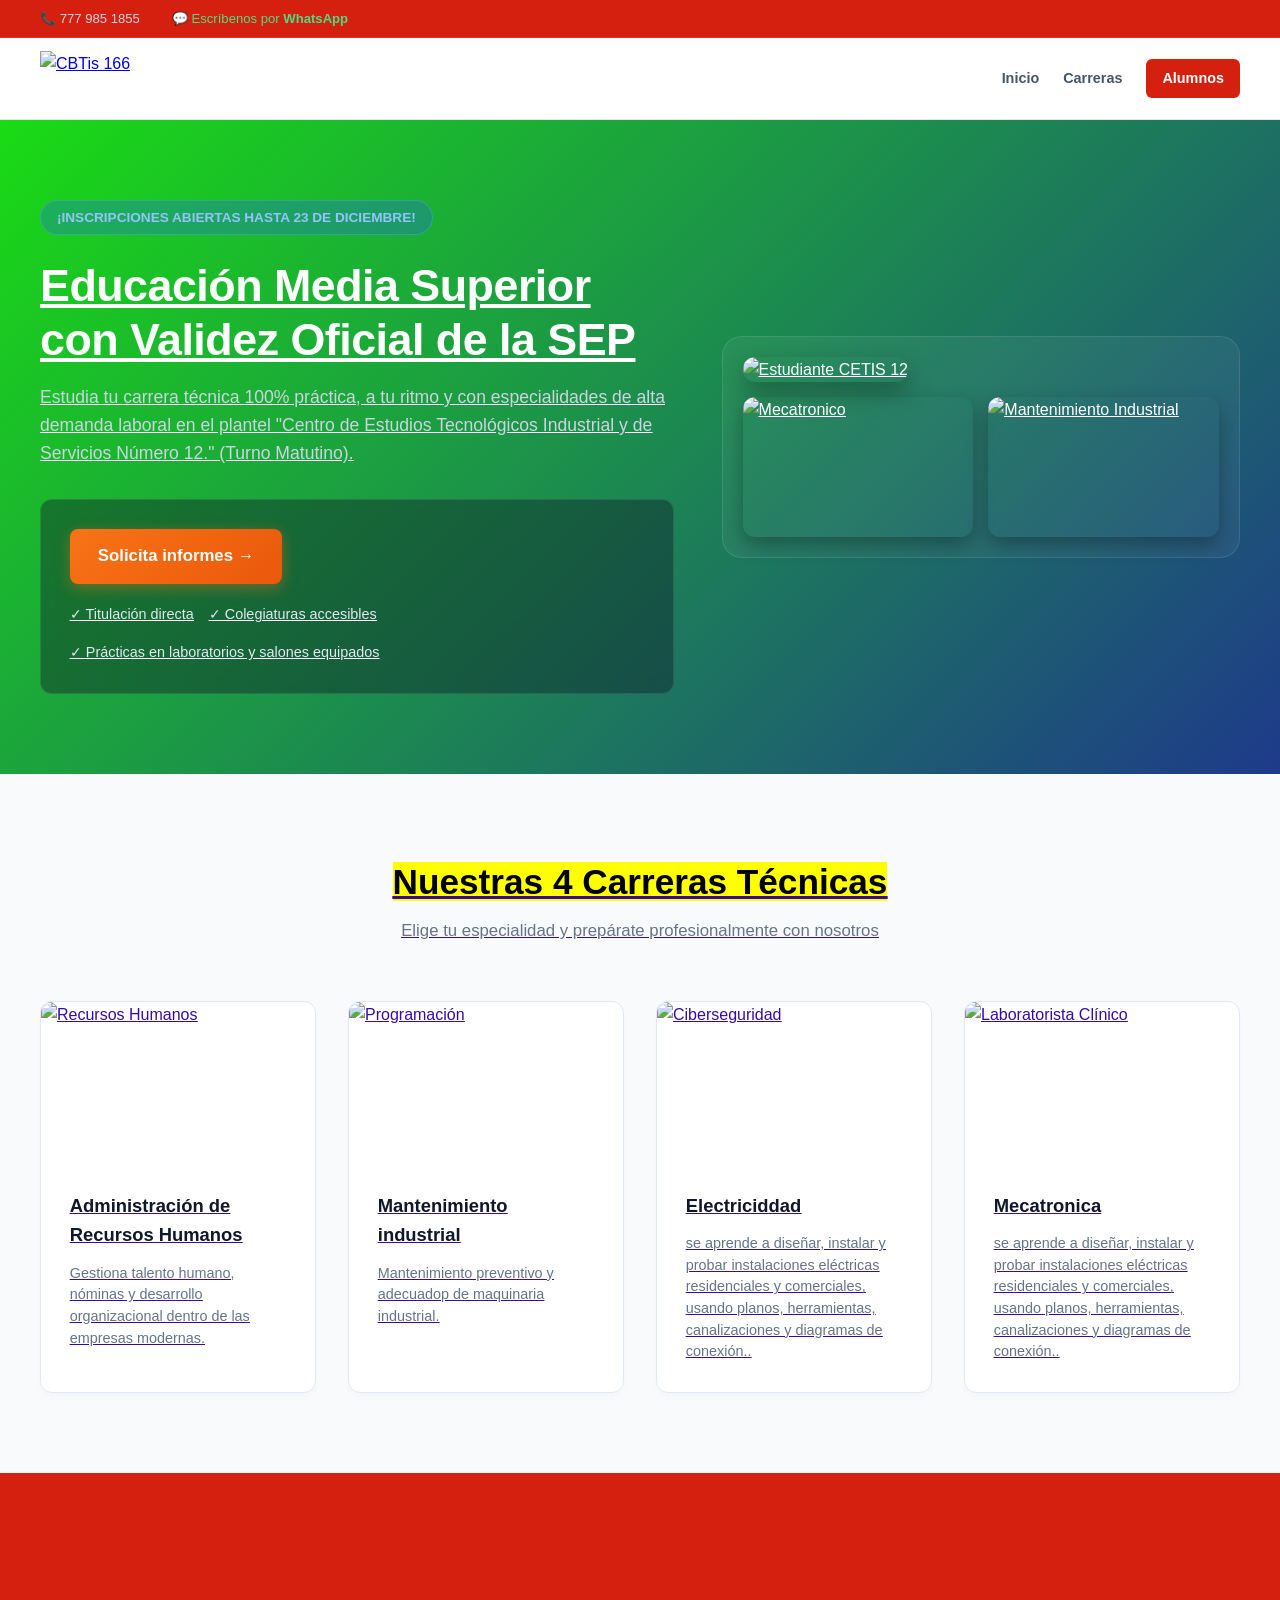
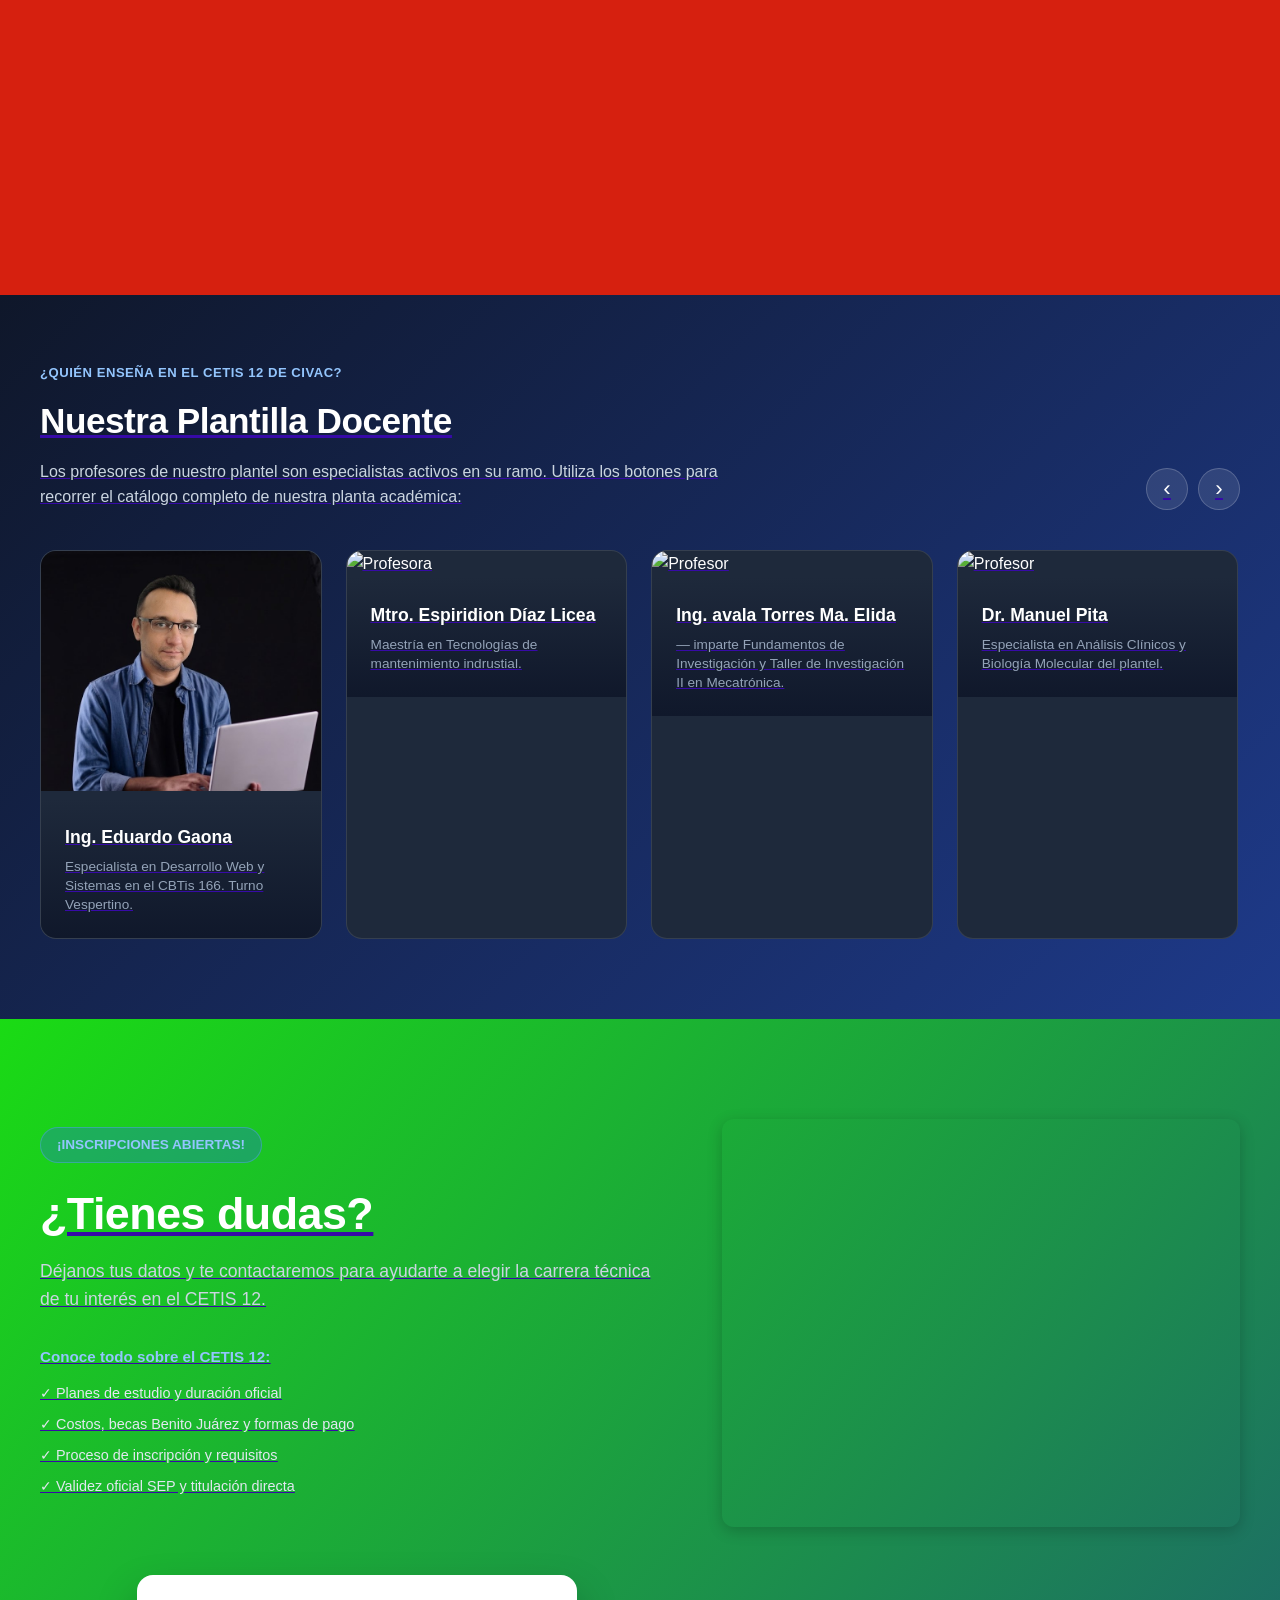
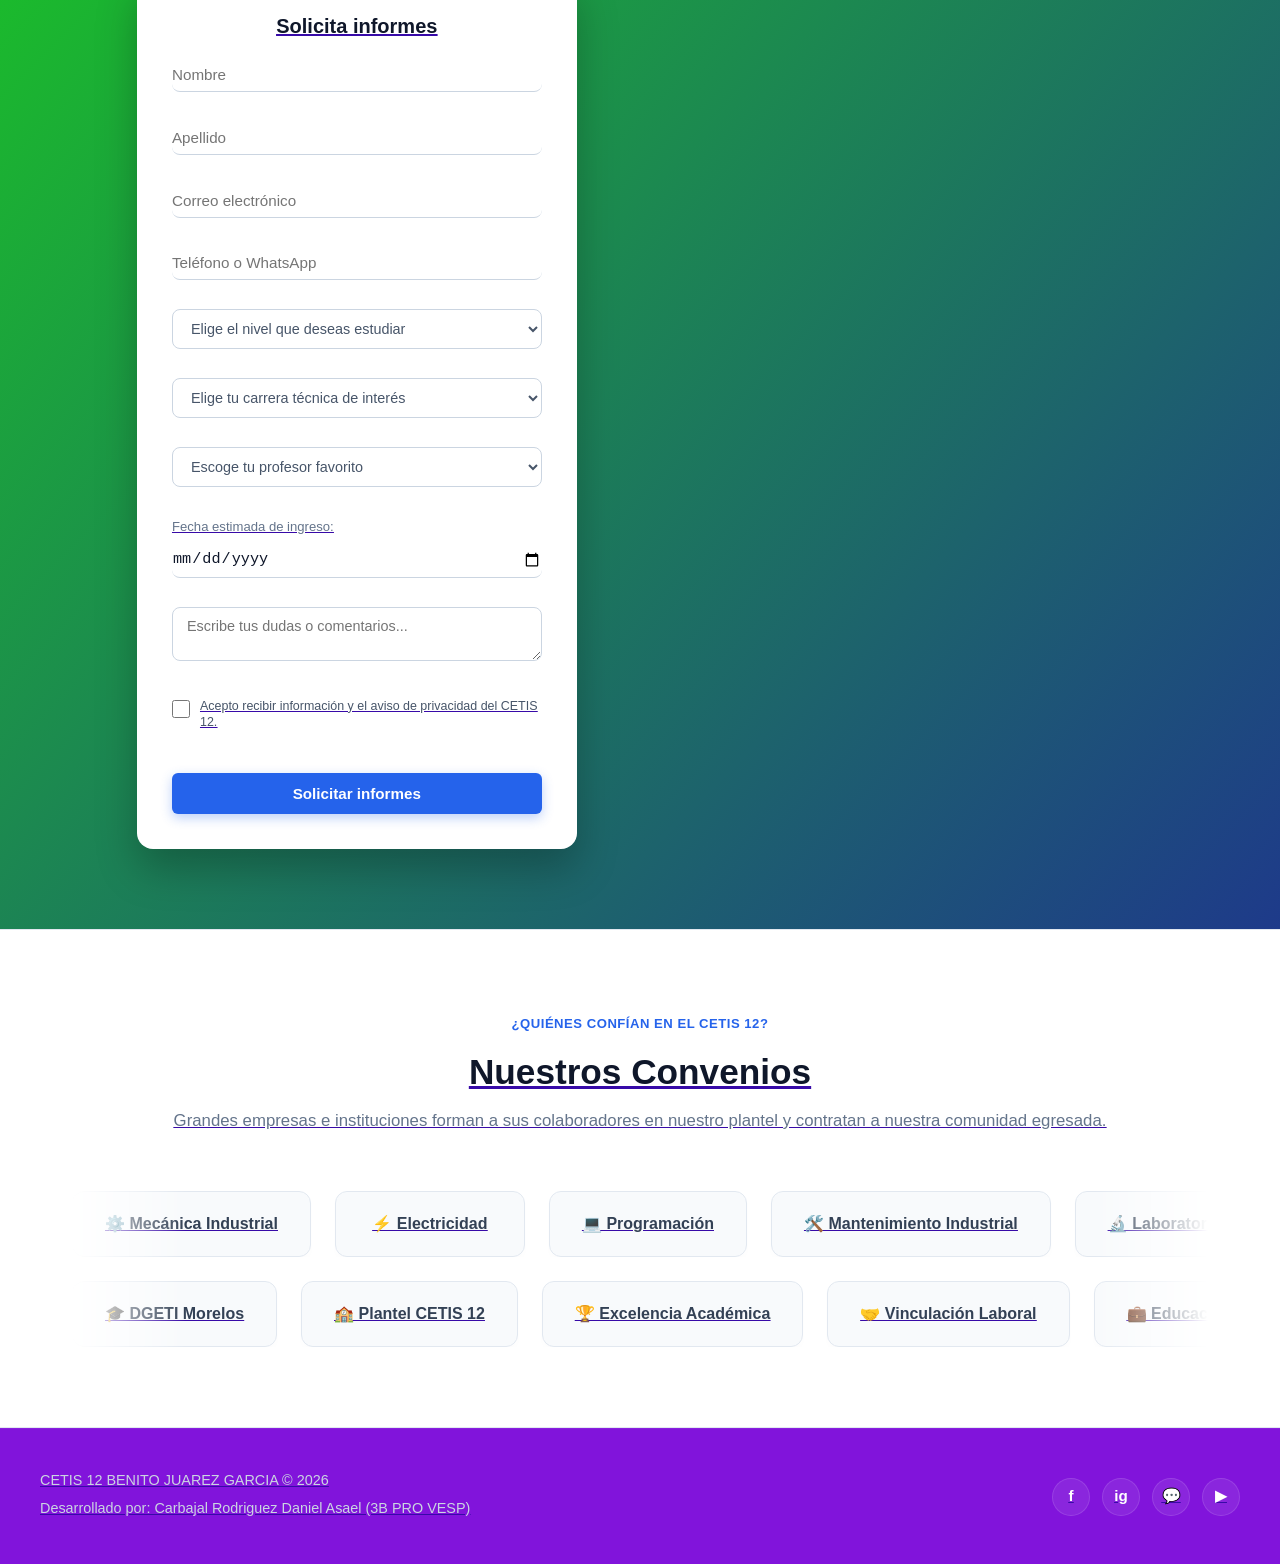
==== commit e5cfba29: "Add files via upload" ====
--- a/index.html
+++ b/index.html
@@ -61,13 +61,13 @@
                         <span>✓ Prácticas en laboratorios y salones equipados</span>
                     </div>
                 </div>
-            </div>| 
-
-            <!-- Columna Derecha: Collage de Imágenes -->
+            </div>
+
+         <!-- Columna Derecha: Collage de Imágenes -->
             <div class="hero-image-side">
                 <div class="image-collage">
                     <div class="collage-main">
-                        <img src="https://pbs.twimg.com/media/HTT9OFIXgAAyBUx?format=webp&name=large" alt="Estudiante CETIS 12">
+                        <img src="https://tse3.mm.bing.net/th/id/OIP.qm9geF2kVjHYWP0qzFfvDAHaHa?r=0&rs=1&pid=ImgDetMain&o=7&rm=3" alt="Estudiante CETIS 12">
                     </div>
                     <div class="collage-sub">
                         <img src="https://storage.ghost.io/c/18/da/18dab194-954c-4814-8ff2-9b48ea8cfc4a/content/images/wp-content/uploads/2020/03/CETis-12.JPG-CORONA.jpg" alt="Mecatronico">
@@ -241,11 +241,11 @@
                 <span class="hero-tag">¡INSCRIPCIONES ABIERTAS!</span>
                 <h1 class="hero-title-custom">¿Tienes dudas?</h1>
                 <p class="hero-desc-custom">
-                    Déjanos tus datos y te contactaremos para ayudarte a elegir la carrera técnica de tu interés en el CBTis 166.
+                    Déjanos tus datos y te contactaremos para ayudarte a elegir la carrera técnica de tu interés en el CETIS 12.
                 </p>
                 
                 <div class="hero-subtitle-custom">
-                    Conoce todo sobre el CBTis 166:
+                    Conoce todo sobre el CETIS 12:
                 </div>
                 <div class="hero-benefits hero-benefits-column">
                     <span>✓ Planes de estudio y duración oficial</span>
@@ -337,7 +337,7 @@
                         <div class="cbtis-input-group form-group-checkbox">
                             <input type="checkbox" id="info_terminos" name="terminos" required class="form-checkbox-input">
                             <label for="info_terminos" class="form-checkbox-label">
-                                Acepto recibir información y el aviso de privacidad del CBTis 166.
+                                Acepto recibir información y el aviso de privacidad del CETIS 12.
                             </label>
                         </div>
 
@@ -424,7 +424,7 @@
                 <a href="https://www.facebook.com/Cetis12oficial/" target="_blank" class="social-icon" title="Facebook">f</a>
                 <a href="https://www.instagram.com/cetis_doce/" target="_blank" class="social-icon" title="Instagram">ig</a>
                 <a href="https://whatsapp.com" target="_blank" class="social-icon" title="WhatsApp">💬</a>
-                <a href="https://youtube.com" target="_blank" class="social-icon" title="YouTube"> ▶</a>
+                <a href="https://www.youtube.com/@cetis1258" target="_blank" class="social-icon" title="YouTube"> ▶</a>
             </div>
 
         </div>
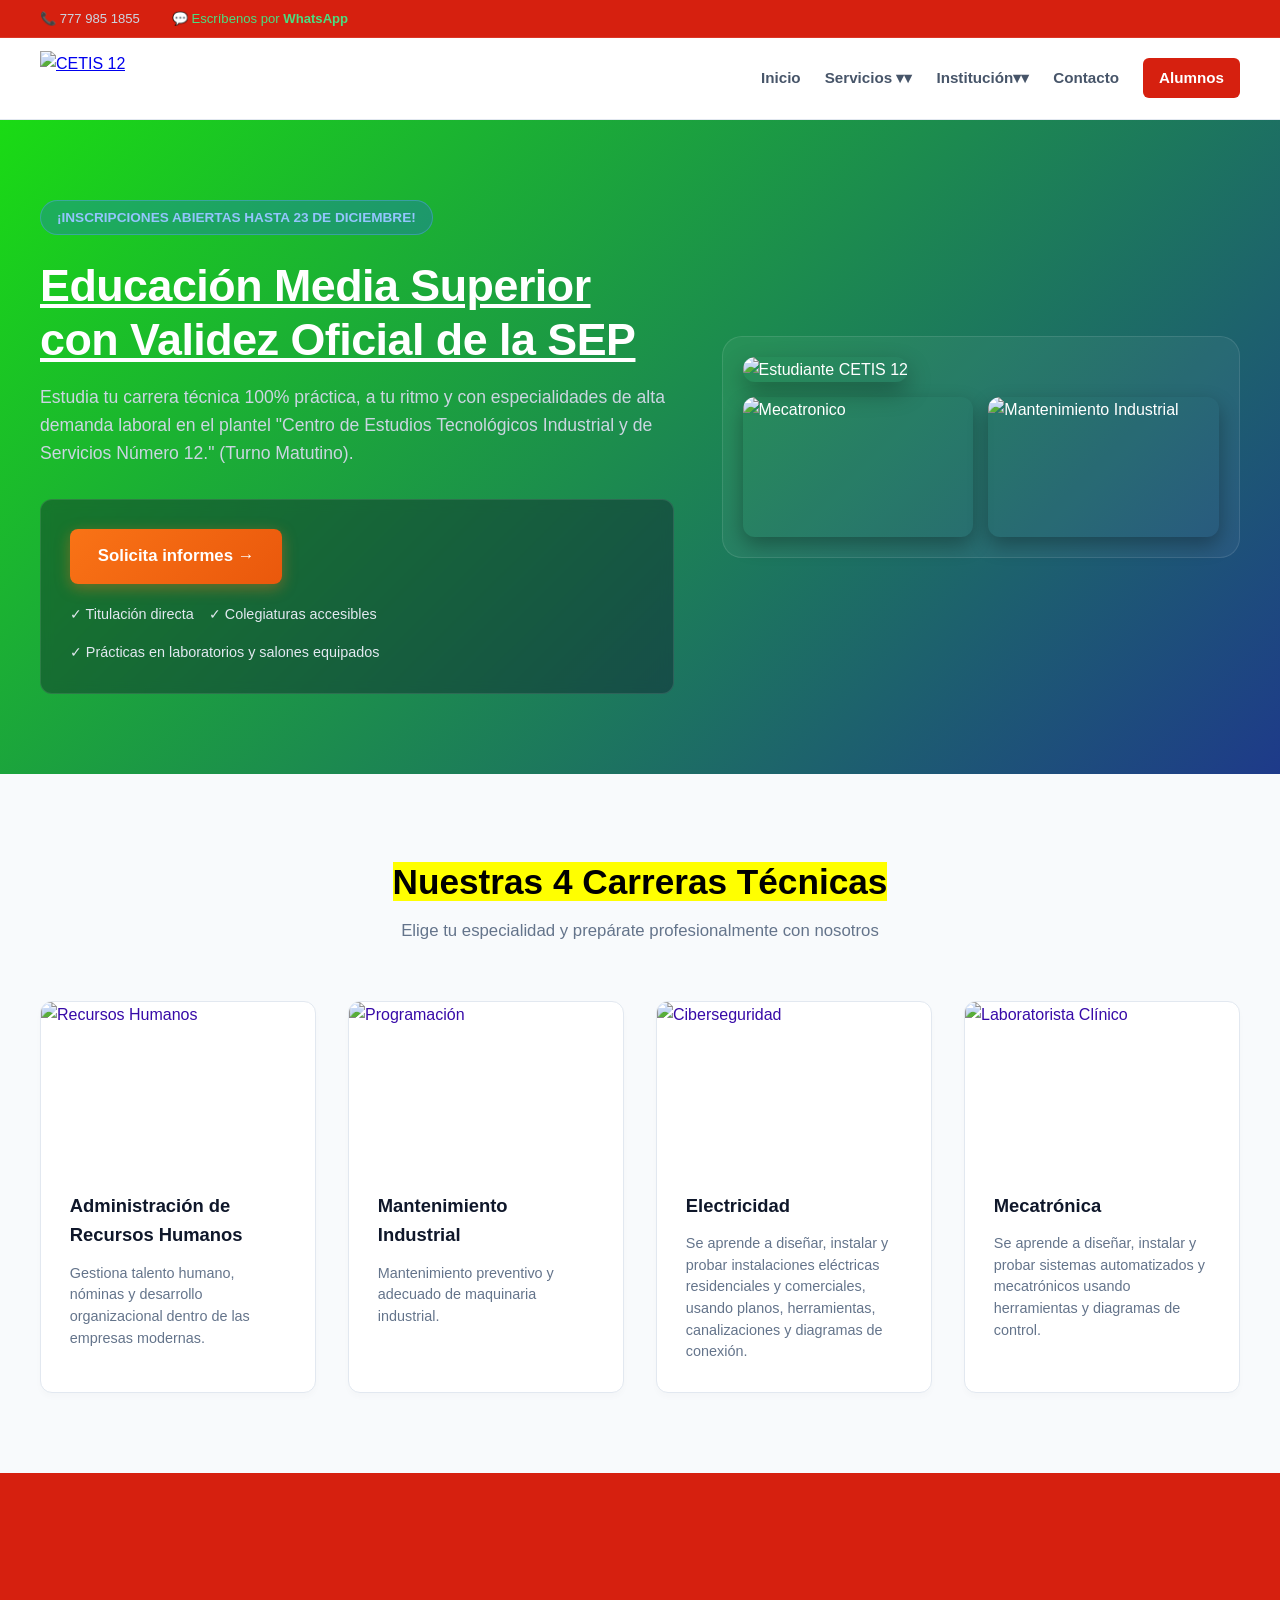
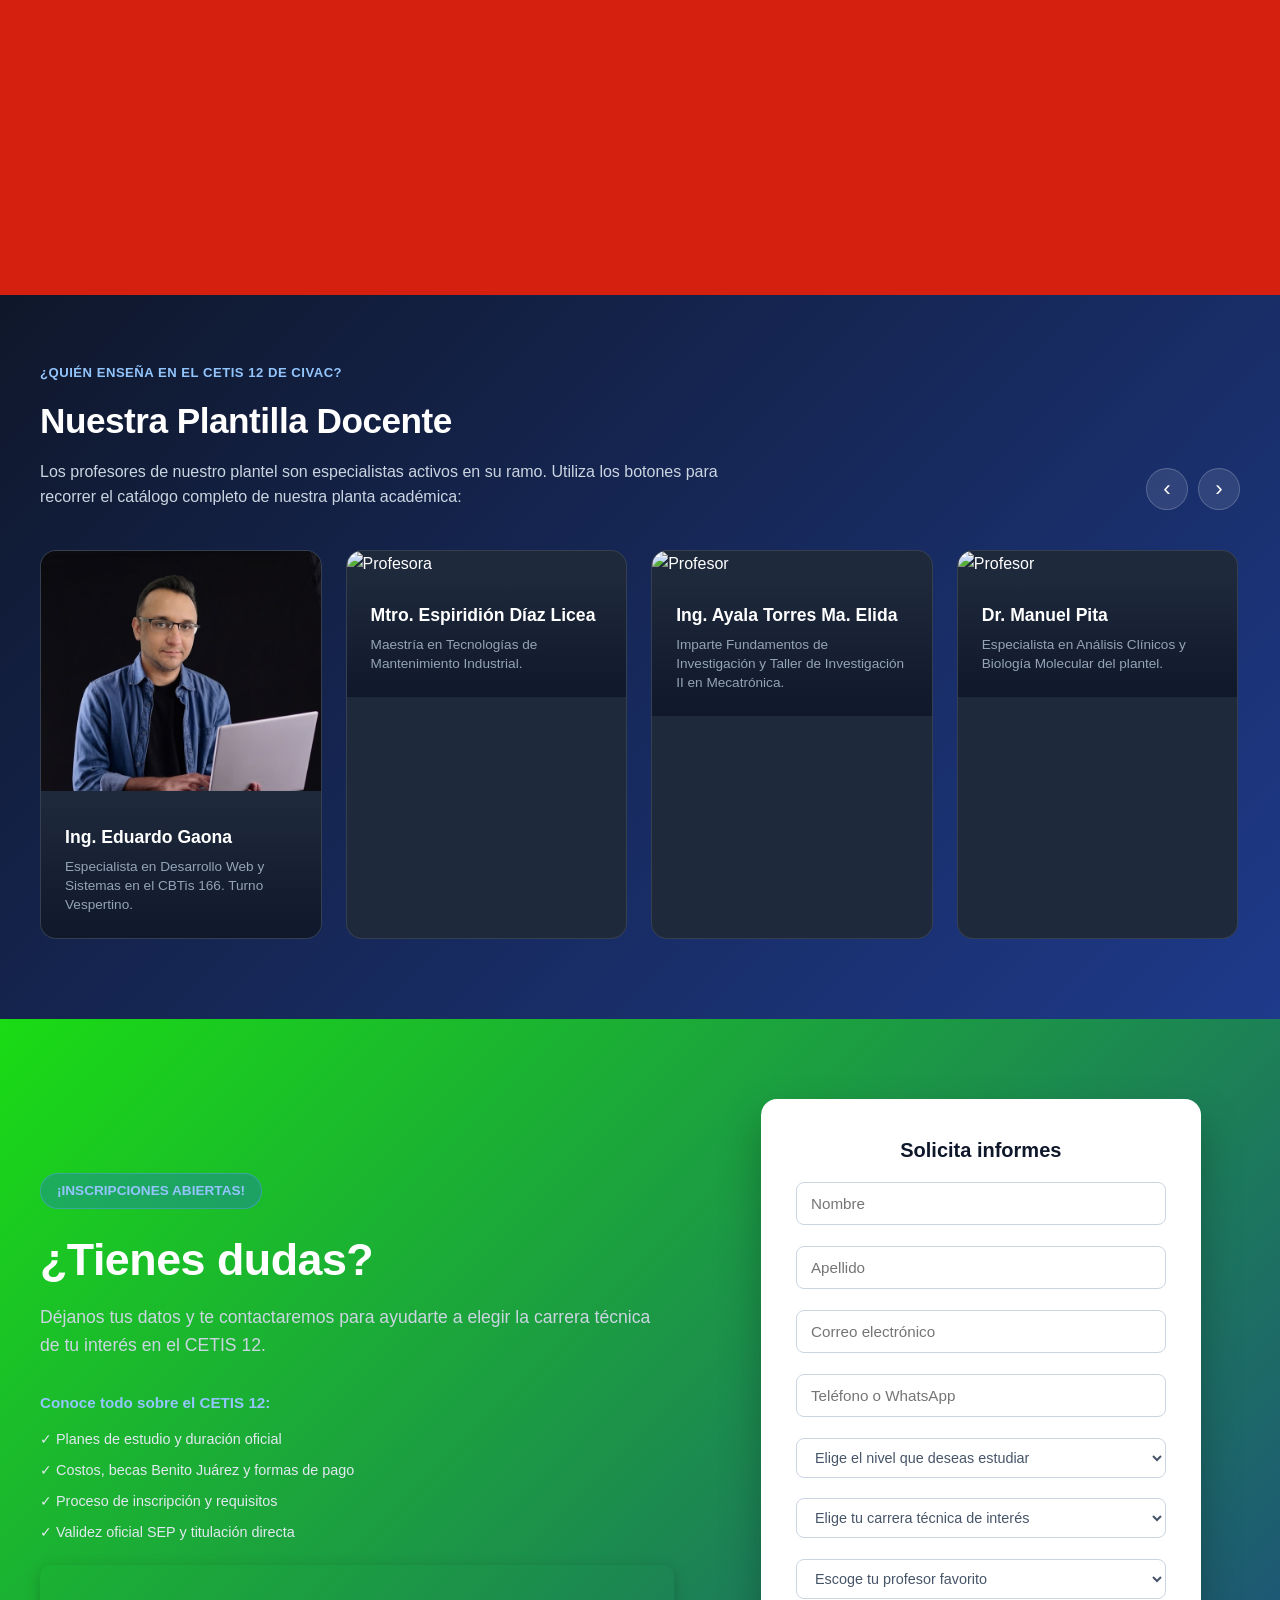
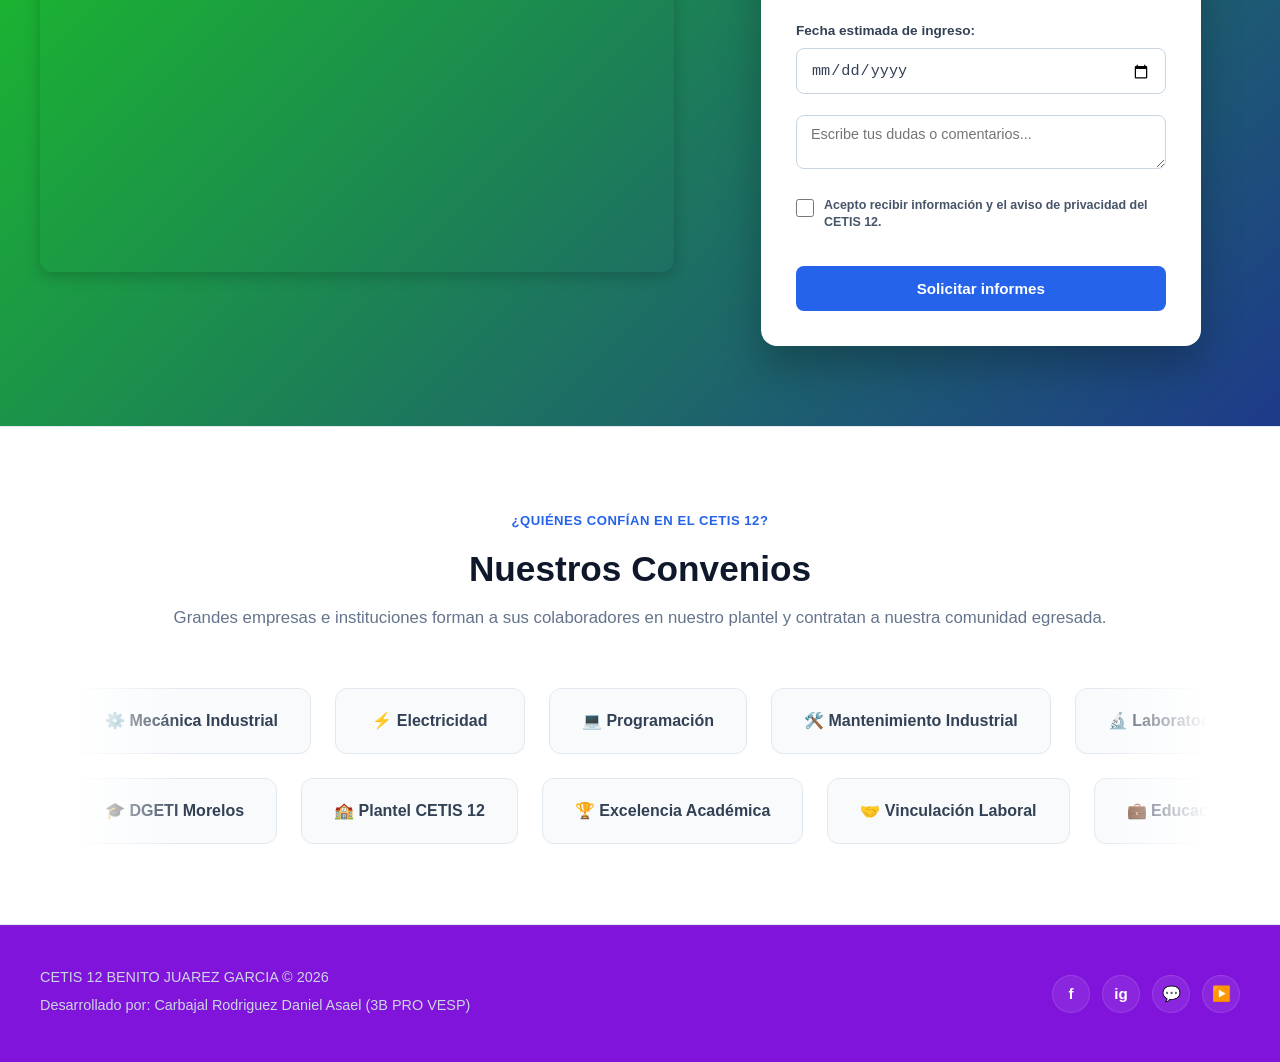
==== commit 60dd2bad: "Add files via upload" ====
--- a/index.html
+++ b/index.html
@@ -32,14 +32,48 @@
         <div class="nav-container">
             <div class="nav-brand">
                 <a href="#inicio">
-                    <img src="https://tse1.mm.bing.net/th/id/OIP.f4k-doYUbRGU-JukX_P-SQHaHa?r=0&rs=1&pid=ImgDetMain&o=7&rm=3" alt="CBTis 166" class="brand-logo-img">
+                    <img src="https://tse1.mm.bing.net/th/id/OIP.f4k-doYUbRGU-JukX_P-SQHaHa?r=0&rs=1&pid=ImgDetMain&o=7&rm=3" alt="CETIS 12" class="brand-logo-img">
                 </a>
             </div>
-            <nav class="nav-links">
-                <a href="#inicio">Inicio</a>
-                <a href="#oferta">Carreras</a>
-                <a href="login.html" class="btn-nav-login">Alumnos</a>
-            </nav>
+
+            <!-- Botón del menú hamburguesa (3 líneas "=" que se convierten en "X" mediante CSS/JS) -->
+            <button type="button" class="hamburger" id="hamburger-btn" aria-label="Abrir menú de navegación">
+                <span class="bar"></span>
+                <span class="bar"></span>
+                <span class="bar"></span>
+            </button>
+
+            <!-- MENÚ PRINCIPAL CON SUBMENÚS ("PAPITAS") -->
+            <ul class="nav-menu" id="nav-menu">
+                <li class="nav-item"><a href="#inicio" class="nav-link">Inicio</a></li>
+                
+                <!-- Submenú 1 ("Papitas") -->
+                <li class="nav-item dropdown">
+                    <a href="#" class="nav-link dropdown-toggle">Servicios ▾</a>
+                    <ul class="submenu">
+                        <li class="dropdown-submenu">
+                            <a href="#" class="submenu-toggle">Cetis 12 ▾</a>
+                            <ul class="submenu-lvl2">
+                                <li><a href="#">Contactanos</a></li>
+                                <li><a href="#">El plantel más grande de la DGETI en morelos</a></li>
+                            </ul>
+                        </li>
+                        <li><a href="#">Titulacion directa</a></li>
+                    </ul>
+                </li>
+
+                <!-- Submenú 2 -->
+                <li class="nav-item dropdown">
+                    <a href="#" class="nav-link dropdown-toggle">Institución▾</a>
+                    <ul class="submenu">
+                        <li><a href="#">Sistema Educativo</a></li>
+                        <li><a href="#">App Móvil para servicios escolares</a></li>
+                    </ul>
+                </li>
+
+                <li class="nav-item"><a href="#contacto" class="nav-link">Contacto</a></li>
+                <li class="nav-item"><a href="login.html" class="nav-link btn-nav-login">Alumnos</a></li>
+            </ul>
         </div>
     </header>
 
@@ -50,7 +84,7 @@
             <!-- Columna Izquierda: Textos, Botón y Beneficios -->
             <div class="hero-text-side">
                 <span class="hero-tag">¡INSCRIPCIONES ABIERTAS hasta 23 de Diciembre!</span>
-                <h1><u>Educación Media Superior con Validez Oficial  de la SEP<u></h1>
+                <h1><u>Educación Media Superior con Validez Oficial de la SEP</u></h1>
                 <p>Estudia tu carrera técnica 100% práctica, a tu ritmo y con especialidades de alta demanda laboral en el plantel "Centro de Estudios Tecnológicos Industrial y de Servicios Número 12." (Turno Matutino).</p>
                 
                 <div class="hero-cta-box">
@@ -63,7 +97,7 @@
                 </div>
             </div>
 
-         <!-- Columna Derecha: Collage de Imágenes -->
+            <!-- Columna Derecha: Collage de Imágenes -->
             <div class="hero-image-side">
                 <div class="image-collage">
                     <div class="collage-main">
@@ -83,7 +117,7 @@
     <section id="oferta" class="careers-section">
         <div class="section-container">
             <div class="section-header">
-                <h2><mark>Nuestras 4 Carreras Técnicas<mark></h2>
+                <h2><mark>Nuestras 4 Carreras Técnicas</mark></h2>
                 <p>Elige tu especialidad y prepárate profesionalmente con nosotros</p>
             </div>
 
@@ -106,8 +140,8 @@
                         <img src="https://th.bing.com/th/id/OIP.Ew769QsTO0wzf7wW6C0krQHaHa?w=186&h=187&c=7&r=0&o=7&pid=1.7&rm=3" alt="Programación">
                     </div>
                     <div class="career-content">
-                        <h3>Mantenimiento industrial</h3>
-                        <p>Mantenimiento preventivo y adecuadop de maquinaria industrial.</p>
+                        <h3>Mantenimiento Industrial</h3>
+                        <p>Mantenimiento preventivo y adecuado de maquinaria industrial.</p>
                     </div>
                 </div>
 
@@ -117,8 +151,8 @@
                         <img src="https://th.bing.com/th/id/OIP.2glFLSDhvmbOU_mzN-RCzgHaEK?w=312&h=180&c=7&r=0&o=7&pid=1.7&rm=3" alt="Ciberseguridad">
                     </div>
                     <div class="career-content">
-                        <h3>Electriciddad</h3>
-                        <p>se aprende a diseñar, instalar y probar instalaciones eléctricas residenciales y comerciales, usando planos, herramientas, canalizaciones y diagramas de conexión..</p>
+                        <h3>Electricidad</h3>
+                        <p>Se aprende a diseñar, instalar y probar instalaciones eléctricas residenciales y comerciales, usando planos, herramientas, canalizaciones y diagramas de conexión.</p>
                     </div>
                 </div>
 
@@ -128,17 +162,18 @@
                         <img src="https://th.bing.com/th/id/OIP.omqoO3jXIEJWHOA4zDvQQAHaE7?w=296&h=197&c=7&r=0&o=7&pid=1.7&rm=3" alt="Laboratorista Clínico">
                     </div>
                     <div class="career-content">
-                        <h3>Mecatronica</h3>
-                        <p>se aprende a diseñar, instalar y probar instalaciones eléctricas residenciales y comerciales, usando planos, herramientas, canalizaciones y diagramas de conexión..</p>
+                        <h3>Mecatrónica</h3>
+                        <p>Se aprende a diseñar, instalar y probar sistemas automatizados y mecatrónicos usando herramientas y diagramas de control.</p>
                     </div>
                 </div>
 
             </div>
         </div>
     </section>
+
     <div class="video-container">
-    <iframe width="100%" height="415" src="https://www.youtube.com/embed/-YyvYMG1L4Y" title="Video Promocional CETIS 12 Civac" frameborder="0" allow="accelerometer; autoplay; clipboard-write; encrypted-media; gyroscope; picture-in-picture; web-share" allowfullscreen></iframe>
-</div>
+        <iframe width="100%" height="415" src="https://www.youtube.com/embed/-YyvYMG1L4Y" title="Video Promocional CETIS 12 Civac" frameborder="0" allow="accelerometer; autoplay; clipboard-write; encrypted-media; gyroscope; picture-in-picture; web-share" allowfullscreen></iframe>
+    </div>
 
     <!-- SECCIÓN DE DOCENTES CON RECORRIDO INTERACTIVO (JS) -->
     <section class="teachers-section">
@@ -146,7 +181,7 @@
             
             <div class="teachers-header">
                 <div>
-                    <span class="teachers-tag">¿QUIÉN ENSEÑA EN EL Cetis 12 de Civac?</span>
+                    <span class="teachers-tag">¿QUIÉN ENSEÑA EN EL CETIS 12 DE CIVAC?</span>
                     <h2>Nuestra Plantilla Docente</h2>
                     <p>Los profesores de nuestro plantel son especialistas activos en su ramo. Utiliza los botones para recorrer el catálogo completo de nuestra planta académica:</p>
                 </div>
@@ -160,7 +195,6 @@
             <!-- Contenedor de las tarjetas de docentes (controlado por JS) -->
             <div class="teachers-grid" id="teachers-track">
                 
-                <!-- Grupo 1 (Primeros 4 profesores) -->
                 <div class="teacher-card">
                     <img src="img/gaona.jpg" alt="Profesor">
                     <div class="teacher-info">
@@ -172,17 +206,16 @@
                 <div class="teacher-card">
                     <img src="https://tse4.mm.bing.net/th/id/OIP.M1cevj_3e8CdPzkFyk7oBgHaE7?r=0&rs=1&pid=ImgDetMain&o=7&rm=3" alt="Profesora">
                     <div class="teacher-info">
-                        <h3>Mtro. Espiridion Díaz Licea </h3>
-                        <p>Maestría en Tecnologías de mantenimiento indrustial.</p>
-                    </div>
-                </div>
-
-                <div class="teacher-card">
-                    <img src="https://tse3.mm.bing.net/th/id/OIP.f4sg6obh6CP9b7RWPgO26QHaE8?r=0&rs=1&pid=ImgDetMain&o=7&rm=3" alt="Profesor" >
-                    <div class="teacher-info">
-                        <h3>Ing. avala Torres Ma. Elida 
-</h3>
-                        <p>— imparte Fundamentos de Investigación y Taller de Investigación II en Mecatrónica.</p>
+                        <h3>Mtro. Espiridión Díaz Licea</h3>
+                        <p>Maestría en Tecnologías de Mantenimiento Industrial.</p>
+                    </div>
+                </div>
+
+                <div class="teacher-card">
+                    <img src="https://tse3.mm.bing.net/th/id/OIP.f4sg6obh6CP9b7RWPgO26QHaE8?r=0&rs=1&pid=ImgDetMain&o=7&rm=3" alt="Profesor">
+                    <div class="teacher-info">
+                        <h3>Ing. Ayala Torres Ma. Elida</h3>
+                        <p>Imparte Fundamentos de Investigación y Taller de Investigación II en Mecatrónica.</p>
                     </div>
                 </div>
 
@@ -194,7 +227,6 @@
                     </div>
                 </div>
 
-                <!-- Grupo 2 (Otros 4 profesores / Ejemplos adicionales para el recorrido) -->
                 <div class="teacher-card">
                     <img src="https://images.unsplash.com/photo-1534528741775-53994a69daeb?auto=format&fit=crop&w=400&q=80" alt="Profesora">
                     <div class="teacher-info">
@@ -233,10 +265,9 @@
     </section>
       
     <!-- SECCIÓN DE DOS COLUMNAS CON FORMULARIO INTEGRADO -->
-    <section class="hero-section">
+    <section class="hero-section" id="contacto">
         <div class="hero-container">
             
-            <!-- Columna Izquierda: Textos y Beneficios (Estilo UMOV) -->
             <div class="hero-text-side">
                 <span class="hero-tag">¡INSCRIPCIONES ABIERTAS!</span>
                 <h1 class="hero-title-custom">¿Tienes dudas?</h1>
@@ -253,12 +284,13 @@
                     <span>✓ Proceso de inscripción y requisitos</span>
                     <span>✓ Validez oficial SEP y titulación directa</span>
                 </div>
-            </div>
-            <div class="map-container" style="margin-top: 20px; border-radius: 12px; overflow: hidden; box-shadow: 0 4px 15px rgba(0,0,0,0.2);">
-    <iframe width="100%" height="400" frameborder="0" scrolling="no" marginheight="0" marginwidth="0" src="https://maps.google.com/maps?q=CETIS+12+Civac,+Jiutepec,+Morelos&t=k&z=17&output=embed" title="Ubicación CETIS 12 Civac"></iframe>
-</div>
-
-            <!-- Columna Derecha: Tarjeta Flotante con Formulario (10 campos/etiquetas) -->
+
+                <div class="map-container" style="margin-top: 20px; border-radius: 12px; overflow: hidden; box-shadow: 0 4px 15px rgba(0,0,0,0.2);">
+                    <iframe width="100%" height="300" frameborder="0" scrolling="no" marginheight="0" marginwidth="0" src="https://maps.google.com/maps?q=CETIS+12+Civac,+Jiutepec,+Morelos&t=k&z=17&output=embed" title="Ubicación CETIS 12 Civac"></iframe>
+                </div>
+            </div>
+
+            <!-- Columna Derecha: Tarjeta Flotante con Formulario -->
             <div class="hero-form-side">
                 <div class="cbtis-hero-form-card">
                     
@@ -268,27 +300,22 @@
 
                     <form id="form-hero-informes" action="#" method="POST">
                         
-                        <!-- 1. Campo de Texto: Nombre -->
                         <div class="cbtis-input-group form-group-margin">
                             <input type="text" id="info_nombre" name="nombre" required placeholder="Nombre" class="form-control-input">
                         </div>
 
-                        <!-- 2. Campo de Texto: Apellido -->
                         <div class="cbtis-input-group form-group-margin">
                             <input type="text" id="info_apellido" name="apellido" required placeholder="Apellido" class="form-control-input">
                         </div>
 
-                        <!-- 3. Campo de Correo Electrónico -->
                         <div class="cbtis-input-group form-group-margin">
                             <input type="email" id="info_email" name="email" required placeholder="Correo electrónico" class="form-control-input">
                         </div>
 
-                        <!-- 4. Campo de Teléfono -->
                         <div class="cbtis-input-group form-group-margin">
                             <input type="tel" id="info_telefono" name="telefono" required placeholder="Teléfono o WhatsApp" class="form-control-input">
                         </div>
 
-                        <!-- 5. Menú Desplegable (Select): Nivel de Estudios -->
                         <div class="cbtis-input-group form-group-margin">
                             <select id="info_nivel" name="nivel" required class="form-control-select">
                                 <option value="">Elige el nivel que deseas estudiar</option>
@@ -296,44 +323,39 @@
                             </select>
                         </div>
 
-                        <!-- 6. Menú Desplegable (Select): Carrera Técnica -->
                         <div class="cbtis-input-group form-group-margin">
                             <select id="info_carrera" name="carrera" required class="form-control-select">
                                 <option value="">Elige tu carrera técnica de interés</option>
-                                <option value="recursos">Mecatronica</option>
-                                <option value="programacion">Mantnimiento Industrial</option>
-                                <option value="ciberseguridad">Administracion de rescursos Humanos</option>
+                                <option value="recursos">Mecatrónica</option>
+                                <option value="programacion">Mantenimiento Industrial</option>
+                                <option value="ciberseguridad">Administración de Recursos Humanos</option>
                                 <option value="laboratorista">Electricidad</option>
                             </select>
                         </div>
-                         <div class="cbtis-input-group form-group-margin">
-                            <select id="info_carrera" name="carrera" required class="form-control-select">
-                                  <option value="">Escoge tu profesor favorito</option>
-                                 <optgroup label="Profes chidos">
-                                <option value="recursos">Profesor Gaona Castro(Popular entre los estudiantes)</option>
-                                <option value="programacion">Mtro. Espiridion Díaz Licea</option>
+
+                        <div class="cbtis-input-group form-group-margin">
+                            <select id="info_profesor" name="profesor" required class="form-control-select">
+                                <option value="">Escoge tu profesor favorito</option>
+                                <optgroup label="Profes chidos">
+                                    <option value="gaona">Profesor Gaona Castro (Popular entre los estudiantes)</option>
+                                    <option value="espiridion">Mtro. Espiridión Díaz Licea</option>
                                 </optgroup>
                                 <optgroup label="Profes no tan chidos">
-                                <option value="ciberseguridad">Ing. avala Torres Ma. Elida</option>
-                                <option value="laboratorista">Dr. Manuel Pita</option>
-                               </optgroup>
+                                    <option value="ayala">Ing. Ayala Torres Ma. Elida</option>
+                                    <option value="pita">Dr. Manuel Pita</option>
+                                </optgroup>
                             </select>
                         </div>
 
-                        <!-- 7. Campo de Fecha (Date): Fecha estimada de ingreso -->
                         <div class="cbtis-input-group form-group-margin">
                             <label for="info_fecha" class="form-date-label">Fecha estimada de ingreso:</label>
                             <input type="date" id="info_fecha" name="fecha" required class="form-control-date">
                         </div>
-                        
-
-
-                        <!-- 8. Área de Texto (Textarea): Dudas adicionales -->
+
                         <div class="cbtis-input-group form-group-margin">
                             <textarea id="info_comentarios" name="comentarios" rows="2" placeholder="Escribe tus dudas o comentarios..." class="form-control-textarea"></textarea>
                         </div>
 
-                      <!-- 9. Casilla de Verificación (Checkbox): Términos y privacidad -->
                         <div class="cbtis-input-group form-group-checkbox">
                             <input type="checkbox" id="info_terminos" name="terminos" required class="form-checkbox-input">
                             <label for="info_terminos" class="form-checkbox-label">
@@ -341,7 +363,6 @@
                             </label>
                         </div>
 
-                        <!-- 10. Botón de Envío (Submit Button) -->
                         <button type="submit" class="cbtis-btn-ingresar form-submit-btn">
                             Solicitar informes
                         </button>
@@ -363,7 +384,7 @@
                 <p>Grandes empresas e instituciones forman a sus colaboradores en nuestro plantel y contratan a nuestra comunidad egresada.</p>
             </div>
 
-          <!-- LÍNEA 1: Se desplaza hacia la IZQUIERDA -->
+            <!-- LÍNEA 1 -->
             <div class="marquee-wrapper">
                 <div class="marquee-track marquee-track-top">
                     <div class="convenio-card">⚙️ Mecánica Industrial</div>
@@ -374,7 +395,7 @@
                     <div class="convenio-card">📊 Administración de RH</div>
                     <div class="convenio-card">📞 777 320 0000</div>
                     <div class="convenio-card">📍 CIVAC, Jiutepec</div>
-                    <!-- Duplicado para efecto infinito fluido -->
+                    <!-- Duplicado para efecto infinito -->
                     <div class="convenio-card">⚙️ Mecánica Industrial</div>
                     <div class="convenio-card">⚡ Electricidad</div>
                     <div class="convenio-card">💻 Programación</div>
@@ -386,7 +407,7 @@
                 </div>
             </div>
 
-            <!-- LÍNEA 2: Se desplaza hacia la DERECHA -->
+            <!-- LÍNEA 2 -->
             <div class="marquee-wrapper marquee-wrapper-spacing">
                 <div class="marquee-track marquee-track-bottom">
                     <div class="convenio-card">🎓 DGETI Morelos</div>
@@ -397,7 +418,7 @@
                     <div class="convenio-card">🚀 Jóvenes Emprendedores</div>
                     <div class="convenio-card">🔬 Talleres y Laboratorios</div>
                     <div class="convenio-card">🏅 Orgullo Guinda y Blanco</div>
-                    <!-- Duplicado para efecto infinito fluido -->
+                    <!-- Duplicado para efecto infinito -->
                     <div class="convenio-card">🎓 DGETI Morelos</div>
                     <div class="convenio-card">🏫 Plantel CETIS 12</div>
                     <div class="convenio-card">🏆 Excelencia Académica</div>
@@ -408,6 +429,8 @@
                     <div class="convenio-card">🏅 Orgullo Guinda y Blanco</div>
                 </div>
             </div>
+
+        </div>
     </section>
 
     <!-- PIE DE PÁGINA (FOOTER CON REDES SOCIALES) -->
@@ -419,12 +442,11 @@
                 <p class="footer-author">Desarrollado por: Carbajal Rodriguez Daniel Asael (3B PRO VESP)</p>
             </div>
 
-            <!-- Enlaces de Redes Sociales -->
             <div class="footer-socials">
                 <a href="https://www.facebook.com/Cetis12oficial/" target="_blank" class="social-icon" title="Facebook">f</a>
                 <a href="https://www.instagram.com/cetis_doce/" target="_blank" class="social-icon" title="Instagram">ig</a>
                 <a href="https://whatsapp.com" target="_blank" class="social-icon" title="WhatsApp">💬</a>
-                <a href="https://www.youtube.com/@cetis1258" target="_blank" class="social-icon" title="YouTube"> ▶</a>
+                <a href="https://www.youtube.com/@cetis1258" target="_blank" class="social-icon" title="YouTube"> ▶️</a>
             </div>
 
         </div>
--- a/styles.css
+++ b/styles.css
@@ -2,121 +2,291 @@
    ESTILOS GENERALES Y PORTADA - CBTis 166
    ====================================================================== */
 *{
-    box-sizing: border-box; /* Incluye bordes y rellenos en el ancho y alto total */
-    margin: 0;              /* Elimina los márgenes predeterminados de la página */
-    padding: 0;             /* Elimina los rellenos internos predeterminados */
+    box-sizing: border-box;
+    margin: 0;
+    padding: 0;
 }
 
 body {
-    font-family: 'Segoe UI', Tahoma, Geneva, Verdana, sans-serif; /* Tipografía principal limpia y moderna */
-    color:#370aa8;                 /* Color de texto base gris oscuro */
-    background-color:#d6200f;      /* Color de fondo general suave para el sitio */
-    line-height: 1.6;               /* Espaciado de línea cómodo para la lectura */
+    font-family: 'Segoe UI', Tahoma, Geneva, Verdana, sans-serif;
+    color: #370aa8;
+    background-color: #d6200f;
+    line-height: 1.6;
 }
 
 /* --------------------------------------------------------------------
    BARRA SUPERIOR DE CONTACTO
    -------------------------------------------------------------------- */
 .top-bar {
-    background-color: #d6200f;              /* Fondo oscuro para la franja de contacto superior */
-    color: #cbd5e1;                         /* Color de texto gris claro secundario */
-    font-size: 0.82rem;                     /* Tamaño de fuente pequeño y sutil */
-    padding: 0.5rem 2rem;                   /* Relleno interno superior/inferior y lateral */
-    border-bottom: 1px solid rgba(255, 255, 255, 0.1); /* Línea divisoria inferior translúcida */
+    background-color: #d6200f;
+    color: #cbd5e1;
+    font-size: 0.82rem;
+    padding: 0.5rem 2rem;
+    border-bottom: 1px solid rgba(255, 255, 255, 0.1);
 }
 
 .top-bar-container {
-    max-width: 1200px;     /* Ancho máximo estructurado para mantener simetría */
-    margin: 0 auto;        /* Centra horizontalmente el contenedor */
-    display: flex;         /* Activa el diseño flexible */
-    justify-content: space-between; /* Distribuye el espacio entre los elementos internos */
-    align-items: center;   /* Centra verticalmente los elementos */
+    max-width: 1200px;
+    margin: 0 auto;
+    display: flex;
+    justify-content: space-between;
+    align-items: center;
 }
 
 .top-contacts {
-    display: flex;         /* Distribuye los datos de contacto en fila horizontal */
-    gap: 2rem;             /* Separación horizontal entre los elementos */
+    display: flex;
+    gap: 2rem;
 }
 
 .top-item.whatsapp {
-    color: #4ade80;        /* Color verde característico para destacar WhatsApp */
+    color: #4ade80;
 }
 
 /* ======================================================================
-   BARRA DE NAVEGACIÓN RESPONSIVA
+   BARRA DE NAVEGACIÓN RESPONSIVA (MENÚ HAMBURGUESA Y "PAPITAS")
    ====================================================================== */
 .navbar {
-    background-color: #ffffff; /* Fondo blanco sólido para el menú de navegación */
-    border-bottom: 1px solid #e2e8f0; /* Borde inferior sutil */
-    position: sticky;          /* Fija la barra en la parte superior al hacer scroll */
-    top: 0;                    /* Posición de anclaje exacto en la parte superior */
-    z-index: 1000;             /* Asegura que la barra esté siempre por encima de otros elementos */
-    padding: 0.8rem 1.5rem;    /* Relleno interior de la barra de navegación */
+    background-color: #ffffff;
+    border-bottom: 1px solid #e2e8f0;
+    position: sticky;
+    top: 0;
+    z-index: 1000;
+    padding: 0.8rem 1.5rem;
 }
 
 .nav-container {
-    max-width: 1200px;         /* Ancho máximo alineado con el resto del sitio */
-    margin: 0 auto;            /* Centra el contenedor del menú */
-    display: flex;             /* Modelo flexible */
-    justify-content: space-between; /* Separa el logotipo de los enlaces del menú */
-    align-items: center;       /* Alinea verticalmente al centro */
-    flex-wrap: wrap;           /* Permite que los elementos bajen si falta espacio */
-    gap: 1rem;                 /* Espaciado predeterminado */
+    max-width: 1200px;
+    margin: 0 auto;
+    display: flex;
+    justify-content: space-between;
+    align-items: center;
 }
 
 .nav-brand {
-    display: flex;             /* Contenedor flexible para la marca/logo */
-    align-items: center;       /* Centra verticalmente el logotipo */
+    display: flex;
+    align-items: center;
 }
 
 .brand-logo-img {
-    height: 55px;              /* Altura fija estándar para el logotipo institucional */
-    width: auto;               /* Ancho proporcional automático */
-    object-fit: contain;       /* Evita deformaciones en la imagen */
-    display: block;            /* Elimina espacios fantasma inferiores */
-}
-
-.nav-links {
-    display: flex;             /* Organiza los enlaces de navegación en línea */
-    align-items: center;       /* Centra verticalmente */
-    gap: 1.5rem;               /* Espacio de separación entre cada opción del menú */
-    flex-wrap: wrap;           /* Adaptable en pantallas chicas */
-}
-
-.nav-links a {
-    text-decoration: none;     /* Quita el subrayado predeterminado de los enlaces */
-    color: #475569;            /* Color de texto gris intermedio */
-    font-weight: 600;          /* Seminegrita para mejor visibilidad */
-    font-size: 0.9rem;         /* Tamaño de fuente adecuado */
-    transition: color 0.2s;    /* Transición suave al cambiar de color */
-}
-
-.nav-links a:hover {
-    color: #2563eb;            /* Cambia a azul corporativo al pasar el cursor */
+    height: 55px;
+    width: auto;
+    object-fit: contain;
+    display: block;
+}
+
+/* Botón Hamburguesa (= que se convierte en X) */
+.hamburger {
+    display: flex;
+    flex-direction: column;
+    justify-content: space-around;
+    width: 30px;
+    height: 24px;
+    background: transparent;
+    border: none;
+    cursor: pointer;
+    z-index: 1001;
+    padding: 0;
+}
+
+.hamburger .bar {
+    width: 100%;
+    height: 3px;
+    background-color: #3116ca; /* Color morado */
+    border-radius: 2px;
+    transition: all 0.3s ease-in-out;
+}
+
+/* Animación de la Hamburguesa a "X" */
+.hamburger.active .bar:nth-child(1) {
+    transform: translateY(8px) rotate(45deg);
+}
+
+.hamburger.active .bar:nth-child(2) {
+    opacity: 0;
+}
+
+.hamburger.active .bar:nth-child(3) {
+    transform: translateY(-8px) rotate(-45deg);
+}
+
+/* Menú Principal Desplegable en Móvil */
+.nav-menu {
+    display: none;
+    flex-direction: column;
+    position: absolute;
+    top: 100%;
+    left: 0;
+    width: 100%;
+    background-color: #4d10c0;
+    padding: 1rem 0;
+    box-shadow: 0 8px 16px rgba(0, 0, 0, 0.4);
+    z-index: 1000;
+    list-style: none;
+    text-align: center;
+}
+
+.nav-menu.active {
+    display: flex;
+}
+
+.nav-item {
+    position: relative;
+    width: 100%;
+}
+
+.nav-link {
+    display: block;
+    padding: 12px 20px;
+    color: #ffffff;
+    text-decoration: none;
+    font-weight: 600;
+    font-size: 0.95rem;
+    transition: background 0.2s;
+}
+
+.nav-link:hover {
+    background-color: #511ea3;
 }
 
 .btn-nav-login {
-    background-color:#d6200f; /* Fondo azul destacado para el botón de alumnos */
-    color: white !important;   /* Texto blanco forzado */
-    padding: 8px 16px;         /* Relleno interior del botón */
-    border-radius: 6px;        /* Esquinas redondeadas */
-    transition: background-color 0.2s; /* Transición suave en el color de fondo */
-}
-
-.btn-nav-login:hover {
-    background-color: #1d4ed8; /* Azul más oscuro al pasar el cursor */
-}
-
-@media (max-width: 600px) {
-    .navbar {
-        padding: 0.6rem 1rem;  /* Reduce el padding en pantallas móviles pequeñas */
-    }
-    .nav-container {
-        justify-content: center; /* Centra los elementos del menú en móviles */
-    }
-    .nav-links {
-        gap: 1rem;             /* Reduce el espacio entre enlaces */
-        justify-content: center; /* Centra los enlaces */
+    background-color: #d6200f !important;
+    color: white !important;
+    padding: 8px 16px;
+    border-radius: 6px;
+    display: inline-block;
+    margin: 0.5rem auto;
+}
+
+/* Submenús ("papitas" y aderezos) en móvil */
+.submenu, .submenu-lvl2 {
+    display: none;
+    list-style: none;
+    padding: 0;
+    background-color: #7f1fac;
+}
+
+.submenu.open, .submenu-lvl2.open {
+    display: block;
+}
+
+.submenu a, .submenu-lvl2 a {
+    display: block;
+    padding: 10px 30px;
+    color: #e0e1dd;
+    text-decoration: none;
+    font-size: 0.9rem;
+}
+
+.submenu-lvl2 a {
+    padding-left: 45px;
+    background-color: #000814;
+}
+
+/* Flechitas indicadoras para desplegar */
+.dropdown-toggle::after, .submenu-toggle::after {
+    content: ' ▾';
+    display: inline-block;
+    transition: transform 0.3s;
+}
+
+.dropdown-toggle.open::after, .submenu-toggle.open::after {
+    transform: rotate(180deg);
+}
+
+
+/* --------------------------------------------------------------------
+   MEDIA QUERY PARA ESCRITORIO (PC >= 768px)
+   -------------------------------------------------------------------- */
+@media (min-width: 768px) {
+    /* Ocultar botón hamburguesa en computadora */
+    .hamburger {
+        display: none !important;
+    }
+
+    /* Mostrar menú en barra horizontal */
+    .nav-menu {
+        display: flex !important;
+        flex-direction: row;
+        position: static;
+        width: auto;
+        background-color: transparent;
+        padding: 0;
+        box-shadow: none;
+        align-items: center;
+        gap: 1.5rem;
+    }
+
+    .nav-item {
+        width: auto;
+    }
+
+    .nav-link {
+        color: #475569;
+        padding: 0.5rem 0;
+    }
+
+    .nav-link:hover {
+        background-color: transparent;
+        color: #2563eb;
+    }
+
+    .btn-nav-login {
+        background-color: #d6200f !important;
+        color: white !important;
+        padding: 8px 16px;
+        margin: 0;
+    }
+
+    /* Posicionamiento de las "papitas" estilo desplegable en PC */
+    .nav-item.dropdown {
+        position: relative;
+    }
+
+    .submenu {
+        position: absolute;
+        top: 100%;
+        left: 0;
+        min-width: 200px;
+        background-color: #0d1b2a;
+        box-shadow: 0 4px 12px rgba(0, 0, 0, 0.3);
+        border-radius: 4px;
+        text-align: left;
+    }
+
+    .submenu a {
+        color: #ffffff;
+        padding: 10px 15px;
+    }
+
+    .submenu a:hover {
+        background-color: #1b263b;
+    }
+
+    .dropdown-submenu {
+        position: relative;
+    }
+
+    .submenu-lvl2 {
+        position: absolute;
+        top: 0;
+        left: 100%;
+        min-width: 200px;
+        background-color: #1b263b;
+        box-shadow: 0 4px 12px rgba(0, 0, 0, 0.3);
+        border-radius: 4px;
+    }
+
+    .submenu-lvl2 a {
+        color: #ffffff;
+    }
+
+    /* Despliegue automático al pasar el cursor (hover) en PC */
+    .nav-item.dropdown:hover > .submenu {
+        display: block;
+    }
+
+    .dropdown-submenu:hover > .submenu-lvl2 {
+        display: block;
     }
 }
 
@@ -124,862 +294,863 @@
    SECCIÓN HERO (DOS COLUMNAS CON COLLAGE)
    -------------------------------------------------------------------- */
 .hero-section {
-    background: linear-gradient(135deg, #1adb14 0%, #1e3a8a 100%); /* Fondo con degradado azul oscuro */
-    color: white;              /* Texto general en blanco para alto contraste */
-    padding: 5rem 2rem;        /* Relleno superior/inferior amplio y lateral */
-    overflow: hidden;          /* Oculta desbordamientos */
+    background: linear-gradient(135deg, #1adb14 0%, #1e3a8a 100%);
+    color: white;
+    padding: 5rem 2rem;
+    overflow: hidden;
 }
 
 .hero-container {
-    max-width: 1200px;         /* Ancho máximo del contenedor principal */
-    margin: 0 auto;            /* Centra el contenedor */
-    display: grid;             /* Utiliza CSS Grid para organizar las columnas */
-    grid-template-columns: 1.1fr 0.9fr; /* Texto ligeramente más ancho que el collage */
-    gap: 3rem;                 /* Espacio de separación entre columnas */
-    align-items: center;       /* Alinea verticalmente al centro */
+    max-width: 1200px;
+    margin: 0 auto;
+    display: grid;
+    grid-template-columns: 1.1fr 0.9fr;
+    gap: 3rem;
+    align-items: center;
 }
 
 @media (max-width: 900px) {
     .hero-container {
-        grid-template-columns: 1fr; /* Cambia a una sola columna en pantallas medianas/móviles */
+        grid-template-columns: 1fr;
     }
 }
 
 .hero-tag {
-    display: inline-block;     /* Permite aplicar padding y márgenes como bloque */
-    background-color: rgba(37, 99, 235, 0.3); /* Fondo azul translúcido */
-    border: 1px solid rgba(96, 165, 250, 0.4); /* Borde azul claro sutil */
-    color: #93c5fd;            /* Texto azul claro brillante */
-    padding: 6px 16px;         /* Relleno interior */
-    border-radius: 20px;       /* Bordes redondeados estilo píldora */
-    font-size: 0.85rem;        /* Tamaño de fuente compacto */
-    font-weight: 600;          /* Seminegrita */
-    text-transform: uppercase; /* Convierte el texto en mayúsculas */
-    margin-bottom: 1.5rem;     /* Margen inferior */
+    display: inline-block;
+    background-color: rgba(37, 99, 235, 0.3);
+    border: 1px solid rgba(96, 165, 250, 0.4);
+    color: #93c5fd;
+    padding: 6px 16px;
+    border-radius: 20px;
+    font-size: 0.85rem;
+    font-weight: 600;
+    text-transform: uppercase;
+    margin-bottom: 1.5rem;
 }
 
 .hero-text-side h1 {
-    font-size: 2.8rem;         /* Tamaño de fuente grande para el título principal */
-    font-weight: 800;          /* Grosor muy marcado */
-    margin-bottom: 1rem;       /* Espacio inferior */
-    letter-spacing: -0.5px;    /* Reduce ligeramente el espacio entre letras */
-    line-height: 1.2;          /* Altura de línea compacta */
+    font-size: 2.8rem;
+    font-weight: 800;
+    margin-bottom: 1rem;
+    letter-spacing: -0.5px;
+    line-height: 1.2;
 }
 
 .hero-text-side p {
-    font-size: 1.1rem;         /* Tamaño de fuente cómodo para la descripción */
-    color: #cbd5e1;            /* Color gris claro legible */
-    margin-bottom: 2rem;       /* Espacio inferior */
-    line-height: 1.6;          /* Altura de línea legible */
+    font-size: 1.1rem;
+    color: #cbd5e1;
+    margin-bottom: 2rem;
+    line-height: 1.6;
 }
 
 .hero-cta-box {
-    background: rgba(15, 23, 42, 0.4); /* Fondo oscuro semitransparente */
-    border: 1px solid rgba(255, 255, 255, 0.1); /* Borde sutil translúcido */
-    padding: 1.8rem;           /* Relleno interno */
-    border-radius: 12px;       /* Bordes redondeados */
-    backdrop-filter: blur(6px); /* Efecto de desenfoque de cristal esmerilado */
+    background: rgba(15, 23, 42, 0.4);
+    border: 1px solid rgba(255, 255, 255, 0.1);
+    padding: 1.8rem;
+    border-radius: 12px;
+    backdrop-filter: blur(6px);
 }
 
 .btn-orange {
-    display: inline-block;     /* Permite dimensiones en enlaces */
-    background: linear-gradient(135deg, #f97316 0%, #ea580c 100%); /* Degradado naranja llamativo */
-    color: white;              /* Texto blanco */
-    padding: 14px 28px;        /* Relleno interior generoso */
-    border-radius: 8px;        /* Bordes redondeados */
-    text-decoration: none;     /* Quita subrayado */
-    font-weight: 700;          /* Negrita */
-    font-size: 1.05rem;        /* Tamaño destacado */
-    box-shadow: 0 4px 15px rgba(249, 115, 22, 0.4); /* Sombra naranja difuminada */
-    transition: transform 0.2s, box-shadow 0.2s; /* Transiciones suaves */
-    margin-bottom: 1.2rem;     /* Espacio inferior */
+    display: inline-block;
+    background: linear-gradient(135deg, #f97316 0%, #ea580c 100%);
+    color: white;
+    padding: 14px 28px;
+    border-radius: 8px;
+    text-decoration: none;
+    font-weight: 700;
+    font-size: 1.05rem;
+    box-shadow: 0 4px 15px rgba(249, 115, 22, 0.4);
+    transition: transform 0.2s, box-shadow 0.2s;
+    margin-bottom: 1.2rem;
 }
 
 .btn-orange:hover {
-    transform: translateY(-2px); /* Eleva ligeramente el botón al pasar el cursor */
-    box-shadow: 0 6px 20px rgba(249, 115, 22, 0.6); /* Aumenta intensidad de sombra */
+    transform: translateY(-2px);
+    box-shadow: 0 6px 20px rgba(249, 115, 22, 0.6);
 }
 
 .hero-benefits {
-    display: flex;             /* Organiza los beneficios en línea flexible */
-    flex-wrap: wrap;           /* Salto de línea automático */
-    gap: 15px;                 /* Espacio entre beneficios */
-    font-size: 0.9rem;         /* Tamaño estándar */
-    color: #e2e8f0;            /* Gris claro */
-    font-weight: 500;          /* Peso medio */
+    display: flex;
+    flex-wrap: wrap;
+    gap: 15px;
+    font-size: 0.9rem;
+    color: #e2e8f0;
+    font-weight: 500;
 }
 
 /* Estilos del Collage de Imágenes */
 .image-collage {
-    display: flex;             /* Organiza los elementos en columna */
-    flex-direction: column;    /* Dirección vertical */
-    gap: 15px;                 /* Espacio entre imágenes */
-    background: rgba(255, 255, 255, 0.05); /* Fondo translúcido sutil */
-    padding: 20px;             /* Relleno interior */
-    border-radius: 20px;       /* Bordes redondeados del contenedor */
-    border: 1px solid rgba(255, 255, 255, 0.1); /* Borde sutil */
+    display: flex;
+    flex-direction: column;
+    gap: 15px;
+    background: rgba(255, 255, 255, 0.05);
+    padding: 20px;
+    border-radius: 20px;
+    border: 1px solid rgba(255, 255, 255, 0.1);
 }
 
 .collage-main img {
-    width: 100%;               /* Ancho completo */
-    height: 240px;             /* Altura fija para la imagen principal */
-    object-fit: cover;         /* Recorta proporcionalmente sin deformar */
-    border-radius: 12px;       /* Bordes redondeados */
-    box-shadow: 0 10px 25px rgba(0,0,0,0.3); /* Sombra de profundidad */
+    width: 100%;
+    height: 240px;
+    object-fit: cover;
+    border-radius: 12px;
+    box-shadow: 0 10px 25px rgba(0,0,0,0.3);
 }
 
 .collage-sub {
-    display: grid;             /* Cuadrícula para las dos imágenes inferiores */
-    grid-template-columns: 1fr 1fr; /* Dos columnas iguales */
-    gap: 15px;                 /* Espacio entre las secundarias */
+    display: grid;
+    grid-template-columns: 1fr 1fr;
+    gap: 15px;
 }
 
 .collage-sub img {
-    width: 100%;               /* Ancho completo */
-    height: 140px;             /* Altura fija para secundarias */
-    object-fit: cover;         /* Recorte proporcional */
-    border-radius: 12px;       /* Bordes redondeados */
-    box-shadow: 0 8px 20px rgba(0,0,0,0.3); /* Sombra de profundidad */
+    width: 100%;
+    height: 140px;
+    object-fit: cover;
+    border-radius: 12px;
+    box-shadow: 0 8px 20px rgba(0,0,0,0.3);
 }
 
 /* Clases específicas para el formulario de informes */
 .hero-title-custom {
-    font-size: 2.5rem;         /* Tamaño de título personalizado */
-    margin-bottom: 1rem;       /* Margen inferior */
+    font-size: 2.5rem;
+    margin-bottom: 1rem;
 }
 
 .hero-desc-custom {
-    color: #cbd5e1;            /* Color secundario */
-    font-size: 1rem;           /* Tamaño legible */
-    margin-bottom: 1.5rem;     /* Margen inferior */
+    color: #cbd5e1;
+    font-size: 1rem;
+    margin-bottom: 1.5rem;
 }
 
 .hero-subtitle-custom {
-    font-size: 0.95rem;        /* Subtítulo */
-    font-weight: 600;          /* Seminegrita */
-    color: #93c5fd;            /* Azul claro */
-    margin-bottom: 0.8rem;     /* Margen inferior */
+    font-size: 0.95rem;
+    font-weight: 600;
+    color: #93c5fd;
+    margin-bottom: 0.8rem;
 }
 
 .hero-benefits-column {
-    display: flex;             /* Flexible vertical */
-    flex-direction: column;    /* Apilado vertical */
-    gap: 8px;                  /* Espaciado ajustado */
+    display: flex;
+    flex-direction: column;
+    gap: 8px;
 }
 
 .cbtis-hero-form-card {
-    background-color: #ffffff; /* Fondo blanco sólido para la tarjeta del formulario */
-    padding: 2.2rem;           /* Relleno interno amplio */
-    border-radius: 16px;       /* Bordes redondeados marcados */
-    box-shadow: 0 20px 40px rgba(0, 0, 0, 0.25); /* Sombra elegante flotante */
-    width: 100%;               /* Ancho completo disponible */
-    max-width: 440px;          /* Ancho máximo de la tarjeta */
-    margin: 0 auto;            /* Centrado horizontal */
+    background-color: #ffffff;
+    padding: 2.2rem;
+    border-radius: 16px;
+    box-shadow: 0 20px 40px rgba(0, 0, 0, 0.25);
+    width: 100%;
+    max-width: 440px;
+    margin: 0 auto;
 }
 
 .form-card-title {
-    color: #0f172a;            /* Color oscuro */
-    font-size: 1.25rem;        /* Mediano destacado */
-    font-weight: 700;          /* Negrita */
-    margin-bottom: 1rem;       /* Margen inferior */
-    text-align: center;        /* Centrado */
+    color: #0f172a;
+    font-size: 1.25rem;
+    font-weight: 700;
+    margin-bottom: 1rem;
+    text-align: center;
 }
 
 .form-group-margin {
-    margin-bottom: 1rem;       /* Espacio inferior estándar entre campos */
+    margin-bottom: 1rem;
 }
 
 .form-control-input {
-    width: 100%;               /* Ancho completo */
-    border: 1px solid #cbd5e1; /* Borde gris claro */
-    border-radius: 8px;        /* Bordes redondeados */
-    padding: 10px 14px;        /* Relleno interior cómodo */
-    font-size: 0.9rem;         /* Tamaño de letra interno */
-    outline: none;             /* Sin borde de enfoque por defecto */
+    width: 100%;
+    border: 1px solid #cbd5e1;
+    border-radius: 8px;
+    padding: 10px 14px;
+    font-size: 0.9rem;
+    outline: none;
 }
 
 .form-control-select {
-    width: 100%;               /* Ancho completo */
-    border: 1px solid #cbd5e1; /* Borde gris claro */
-    border-radius: 8px;        /* Bordes redondeados */
-    padding: 10px 14px;        /* Relleno interior */
-    font-size: 0.9rem;         /* Tamaño de fuente */
-    background: #fff;          /* Fondo blanco */
-    color: #475569;            /* Color de texto de opciones */
-    outline: none;             /* Quita contorno */
+    width: 100%;
+    border: 1px solid #cbd5e1;
+    border-radius: 8px;
+    padding: 10px 14px;
+    font-size: 0.9rem;
+    background: #fff;
+    color: #475569;
+    outline: none;
 }
 
 .form-date-label {
-    font-size: 0.78rem;        /* Letra pequeña para etiquetas de fecha */
-    color: #64748b;            /* Gris secundario */
-    display: block;            /* Ocupa su propia línea */
-    margin-bottom: 2px;        /* Margen inferior mínimo */
+    font-size: 0.78rem;
+    color: #64748b;
+    display: block;
+    margin-bottom: 2px;
 }
 
 .form-control-date {
-    width: 100%;               /* Ancho completo */
-    border: 1px solid #cbd5e1; /* Borde gris */
-    border-radius: 8px;        /* Bordes redondeados */
-    padding: 8px 14px;         /* Relleno interior */
-    font-size: 0.9rem;         /* Tamaño de fuente */
-    color: #334155;            /* Color de texto interno */
-    outline: none;             /* Quita contorno */
+    width: 100%;
+    border: 1px solid #cbd5e1;
+    border-radius: 8px;
+    padding: 8px 14px;
+    font-size: 0.9rem;
+    color: #334155;
+    outline: none;
 }
 
 .form-control-textarea {
-    width: 100%;               /* Ancho completo */
-    border: 1px solid #cbd5e1; /* Borde gris */
-    border-radius: 8px;        /* Bordes redondeados */
-    padding: 10px 14px;        /* Relleno interior */
-    font-size: 0.9rem;         /* Tamaño de fuente */
-    outline: none;             /* Quita contorno */
-    font-family: inherit;      /* Hereda tipografía general */
-}
-
-/* ======================================================================
-   CORRECCIÓN DEFINITIVA PARA LA CASILLA Y EL TEXTO DE ACEPTAR TÉRMINOS
-   ====================================================================== */
+    width: 100%;
+    border: 1px solid #cbd5e1;
+    border-radius: 8px;
+    padding: 10px 14px;
+    font-size: 0.9rem;
+    outline: none;
+    font-family: inherit;
+}
+
 .form-group-checkbox {
-    margin-bottom: 1.2rem;     /* Espacio inferior */
-    display: flex;             /* Contenedor flexible */
-    flex-direction: row !important; /* Fuerza dirección horizontal estricta */
-    align-items: flex-start !important; /* Alinea arriba */
-    justify-content: flex-start !important; /* Alinea a la izquierda */
-    gap: 10px;                 /* Espacio horizontal entre cuadro y texto */
-    text-align: left;          /* Alineación izquierda */
-    width: 100%;               /* Ancho completo */
+    margin-bottom: 1.2rem;
+    display: flex;
+    flex-direction: row !important;
+    align-items: flex-start !important;
+    justify-content: flex-start !important;
+    gap: 10px;
+    text-align: left;
+    width: 100%;
 }
 
 .form-checkbox-input {
-    width: 18px !important;    /* Ancho fijo forzado para el checkbox */
-    height: 18px !important;   /* Alto fijo forzado */
-    min-width: 18px;           /* Evita compresión */
-    cursor: pointer;           /* Cambia cursor a mano */
-    margin-top: 2px;           /* Ajuste vertical fino con la primera línea */
-    flex-shrink: 0;            /* Impide deformación */
-    appearance: auto;          /* Restaura el comportamiento visual nativo */
-    -webkit-appearance: checkbox; /* Compatibilidad WebKit */
+    width: 18px !important;
+    height: 18px !important;
+    min-width: 18px;
+    cursor: pointer;
+    margin-top: 2px;
+    flex-shrink: 0;
+    appearance: auto;
+    -webkit-appearance: checkbox;
 }
 
 .form-checkbox-label {
-    font-size: 0.78rem !important; /* Letra pequeña legible para textos legales */
-    color: #475569 !important;     /* Gris oscuro */
-    line-height: 1.35 !important;  /* Altura de línea compacta */
-    cursor: pointer;               /* Cursor interactivo */
-    display: inline-block !important; /* Comportamiento en línea */
-    width: auto !important;        /* Ancho automático */
-    flex: 1;                       /* Ocupa el resto del espacio disponible */
+    font-size: 0.78rem !important;
+    color: #475569 !important;
+    line-height: 1.35 !important;
+    cursor: pointer;
+    display: inline-block !important;
+    width: auto !important;
+    flex: 1;
 }
 
 .form-submit-btn {
-    background-color: #0052ff;     /* Fondo azul intenso para el botón enviar */
-    width: 100%;                   /* Ancho completo */
-    border-radius: 8px;            /* Bordes redondeados */
-    padding: 12px;                 /* Relleno interior */
-    font-weight: 700;              /* Negrita */
-    color: white;                  /* Texto blanco */
-    border: none;                  /* Sin bordes */
-    cursor: pointer;               /* Cursor de mano */
-    transition: background 0.2s;   /* Transición suave */
+    background-color: #0052ff;
+    width: 100%;
+    border-radius: 8px;
+    padding: 12px;
+    font-weight: 700;
+    color: white;
+    border: none;
+    cursor: pointer;
+    transition: background 0.2s;
 }
 
 .cbtis-hero-form-card input:focus, 
 .cbtis-hero-form-card select:focus, 
 .cbtis-hero-form-card textarea:focus {
-    border-color: #2563eb !important; /* Cambia el borde a azul brillante al enfocar */
-    box-shadow: 0 0 0 3px rgba(37, 99, 235, 0.15); /* Brillo sutil alrededor */
+    border-color: #2563eb !important;
+    box-shadow: 0 0 0 3px rgba(37, 99, 235, 0.15);
 }
 
 /* ======================================================================
    ESTILOS DE OFERTA EDUCATIVA CON IMÁGENES
    ====================================================================== */
 .careers-section {
-    padding: 5rem 2rem;            /* Espaciado superior/inferior */
-    background-color: #f8fafc;     /* Fondo claro */
+    padding: 5rem 2rem;
+    background-color: #f8fafc;
 }
 
 .section-container {
-    max-width: 1200px;             /* Ancho máximo centrado */
-    margin: 0 auto;                /* Centrado horizontal */
+    max-width: 1200px;
+    margin: 0 auto;
 }
 
 .section-header {
-    text-align: center;            /* Centrado de títulos de sección */
-    margin-bottom: 3.5rem;         /* Espacio inferior */
+    text-align: center;
+    margin-bottom: 3.5rem;
 }
 
 .section-header h2 {
-    font-size: 2.2rem;             /* Título grande */
-    color: #0f172a;                /* Color oscuro */
-    margin-bottom: 0.5rem;         /* Espacio con subtítulo */
+    font-size: 2.2rem;
+    color: #0f172a;
+    margin-bottom: 0.5rem;
 }
 
 .section-header p {
-    color: #64748b;                /* Gris secundario */
-    font-size: 1.05rem;            /* Tamaño legible */
+    color: #64748b;
+    font-size: 1.05rem;
 }
 
 .careers-grid {
-    display: grid;                 /* Cuadrícula CSS adaptable */
-    grid-template-columns: repeat(auto-fit, minmax(260px, 1fr)); /* Columnas responsivas */
-    gap: 2rem;                     /* Espacio entre tarjetas */
+    display: grid;
+    grid-template-columns: repeat(auto-fit, minmax(260px, 1fr));
+    gap: 2rem;
 }
 
 .career-card {
-    background-color: #ffffff;     /* Fondo blanco */
-    border: 1px solid #e2e8f0;     /* Borde sutil */
-    border-radius: 12px;           /* Esquinas redondeadas */
-    overflow: hidden;              /* Oculta desbordamientos internos */
-    box-shadow: 0 4px 6px rgba(0, 0, 0, 0.02); /* Sombra ligera */
-    transition: transform 0.2s ease, box-shadow 0.2s ease; /* Transiciones suaves */
+    background-color: #ffffff;
+    border: 1px solid #e2e8f0;
+    border-radius: 12px;
+    overflow: hidden;
+    box-shadow: 0 4px 6px rgba(0, 0, 0, 0.02);
+    transition: transform 0.2s ease, box-shadow 0.2s ease;
 }
 
 .career-card:hover {
-    transform: translateY(-5px);   /* Eleva la tarjeta al pasar el cursor */
-    box-shadow: 0 15px 30px rgba(0, 0, 0, 0.08); /* Acentúa la sombra */
-    border-color: #cbd5e1;         /* Oscurece borde */
+    transform: translateY(-5px);
+    box-shadow: 0 15px 30px rgba(0, 0, 0, 0.08);
+    border-color: #cbd5e1;
 }
 
 .career-img-container {
-    width: 100%;                   /* Ancho completo */
-    height: 160px;                 /* Altura fija de imagen */
-    overflow: hidden;              /* Oculta desbordamientos */
+    width: 100%;
+    height: 160px;
+    overflow: hidden;
 }
 
 .career-img-container img {
-    width: 100%;                   /* Ancho adaptado */
-    height: 100%;                  /* Alto adaptado */
-    object-fit: cover;             /* Recorte proporcional */
-    transition: transform 0.3s ease; /* Transición para zoom */
+    width: 100%;
+    height: 100%;
+    object-fit: cover;
+    transition: transform 0.3s ease;
 }
 
 .career-card:hover .career-img-container img {
-    transform: scale(1.05);        /* Efecto zoom in en imagen al hacer hover */
+    transform: scale(1.05);
 }
 
 .career-content {
-    padding: 1.8rem;               /* Relleno interno de textos */
+    padding: 1.8rem;
 }
 
 .career-content h3 {
-    font-size: 1.15rem;            /* Tamaño de título */
-    color: #0f172a;                /* Color oscuro */
-    margin-bottom: 0.8rem;         /* Espacio inferior */
-    font-weight: 700;              /* Negrita */
+    font-size: 1.15rem;
+    color: #0f172a;
+    margin-bottom: 0.8rem;
+    font-weight: 700;
 }
 
 .career-content p {
-    color: #64748b;                /* Gris descriptivo */
-    font-size: 0.9rem;             /* Tamaño estándar */
-    line-height: 1.5;              /* Altura de línea */
+    color: #64748b;
+    font-size: 0.9rem;
+    line-height: 1.5;
 }
 
 /* ======================================================================
-   ESTILOS DEL PIE DE PÁGINA (FOOTER CON REDES SOCIALES)
+   ESTILOS DEL PIE DE PÁGINA (FOOTER)
    ====================================================================== */
 .footer {
-    background-color: #8114db;     /* Fondo oscuro institucional */
-    color: #94a3b8;                /* Texto gris claro */
-    padding: 2.5rem 2rem;          /* Relleno interior */
-    border-top: 1px solid rgba(255, 255, 255, 0.05); /* Línea superior sutil */
+    background-color: #8114db;
+    color: #94a3b8;
+    padding: 2.5rem 2rem;
+    border-top: 1px solid rgba(255, 255, 255, 0.05);
 }
 
 .footer-container {
-    max-width: 1200px;             /* Ancho máximo alineado */
-    margin: 0 auto;                /* Centrado horizontal */
-    display: flex;                 /* Distribución flexible */
-    justify-content: space-between; /* Separa créditos de redes */
-    align-items: center;           /* Centrado vertical */
-    flex-wrap: wrap;               /* Adaptable */
-    gap: 1.5rem;                   /* Espacio entre elementos */
+    max-width: 1200px;
+    margin: 0 auto;
+    display: flex;
+    justify-content: space-between;
+    align-items: center;
+    flex-wrap: wrap;
+    gap: 1.5rem;
 }
 
 .footer-info p {
-    font-size: 0.9rem;             /* Tamaño estándar */
-    color: #cbd5e1;                /* Color legible */
-    margin-bottom: 0.3rem;         /* Espacio mínimo */
+    font-size: 0.9rem;
+    color: #cbd5e1;
+    margin-bottom: 0.3rem;
 }
 
 .footer-author {
-    font-size: 0.82rem;            /* Letra pequeña para autor */
-    color: #64748b;                /* Gris sutil */
+    font-size: 0.82rem;
+    color: #64748b;
 }
 
 .footer-socials {
-    display: flex;                 /* Iconos en línea */
-    gap: 12px;                     /* Espacio entre iconos */
+    display: flex;
+    gap: 12px;
 }
 
 .social-icon {
-    width: 38px;                   /* Ancho fijo circular */
-    height: 38px;                  /* Alto fijo circular */
-    background: rgba(255, 255, 255, 0.08); /* Fondo translúcido */
-    border: 1px solid rgba(255, 255, 255, 0.12); /* Borde sutil */
-    color: #ffffff;                /* Icono blanco */
-    border-radius: 50%;            /* Círculo perfecto */
-    display: flex;                 /* Centrado interno */
-    align-items: center;           /* Centrado vertical */
-    justify-content: center;       /* Centrado horizontal */
-    text-decoration: none;         /* Sin subrayado */
-    font-weight: 700;              /* Negrita */
-    font-size: 0.95rem;            /* Tamaño del símbolo */
-    transition: background 0.2s, transform 0.2s, border-color 0.2s; /* Transiciones */
+    width: 38px;
+    height: 38px;
+    background: rgba(255, 255, 255, 0.08);
+    border: 1px solid rgba(255, 255, 255, 0.12);
+    color: #ffffff;
+    border-radius: 50%;
+    display: flex;
+    align-items: center;
+    justify-content: center;
+    text-decoration: none;
+    font-weight: 700;
+    font-size: 0.95rem;
+    transition: background 0.2s, transform 0.2s, border-color 0.2s;
 }
 
 .social-icon:hover {
-    background: #2563eb;           /* Azul corporativo al pasar cursor */
-    border-color: #2563eb;         /* Borde azul */
-    transform: translateY(-3px);   /* Eleva sutilmente el icono */
+    background: #2563eb;
+    border-color: #2563eb;
+    transform: translateY(-3px);
 }
 
 @media (max-width: 768px) {
     .footer-container {
-        flex-direction: column;    /* Columna en tablets y móviles */
-        text-align: center;        /* Centra textos del footer */
+        flex-direction: column;
+        text-align: center;
     }
     .footer-socials {
-        justify-content: center;   /* Centra iconos sociales */
-    }
-}
-
-/* ======================================================================
-   ESTILOS DE LOGIN EN PANTALLA PARTIDA - CBTis 166
-   ====================================================================== */
-.cbtis-login-body {
-    margin: 0;                     /* Sin márgenes */
-    padding: 0;                    /* Sin padding */
-    font-family: 'Segoe UI', Tahoma, Geneva, Verdana, sans-serif; /* Tipografía general */
-    background: linear-gradient(135deg, #121212 0%, #121212 100%); /* Fondo degradado */
-    min-height: 100vh;             /* Altura mínima de pantalla completa */
-    display: flex;                 /* Centrado flexible */
-    justify-content: center;       /* Centrado horizontal */
-    align-items: center;           /* Centrado vertical */
-}
-
-.cbtis-login-container {
-    width: 100%;                   /* Ancho completo */
-    max-width: 1000px;             /* Ancho máximo de la tarjeta de login */
-    height: 600px;                 /* Altura fija estándar */
-    background-color: #ffffff;     /* Fondo blanco */
-    border-radius: 12px;           /* Bordes redondeados */
-    box-shadow: 0 25px 50px rgba(0, 0, 0, 0.35); /* Sombra pronunciada */
-    display: grid;                 /* Pantalla dividida en cuadrícula */
-    grid-template-columns: 1fr 1fr; /* Dos columnas iguales (panel izquierdo y derecho) */
-    overflow: hidden;              /* Oculta desbordamientos */
-    margin: 2rem;                  /* Margen exterior */
-}
-
-@media (max-width: 850px) {
-    .cbtis-login-container {
-        grid-template-columns: 1fr; /* Una sola columna en dispositivos menores */
-        height: auto;               /* Altura automática */
-    }
-    .cbtis-left-panel {
-        display: none;              /* Oculta el panel izquierdo decorativo en móviles */
-    }
-}
-
-.cbtis-left-panel {
-    background: linear-gradient(135deg, #898d9c 0%,#898d9c 100%); /* Degradado oscuro */
-    color: white;                  /* Texto blanco */
-    padding: 3rem;                 /* Relleno interno */
-    display: flex;                 /* Diseño flexible */
-    flex-direction: column;        /* Apilado vertical */
-    justify-content: space-between; /* Distribuye espacio superior e inferior */
-}
-
-.cbtis-illustration-box {
-    text-align: center;            /* Centrado */
-    margin-top: 1rem;              /* Margen superior */
-}
-
-.cbtis-badge-icon {
-    font-size: 4.5rem;             /* Tamaño grande para icono/emoji */
-    margin-bottom: 0.5rem;         /* Margen inferior */
-}
-
-.cbtis-illustration-box h2 {
-    font-size: 2rem;               /* Título grande */
-    font-weight: 800;              /* Negrita fuerte */
-    letter-spacing: 1px;           /* Espaciado entre letras */
-}
-
-.cbtis-notices-box {
-    background: rgba(255, 255, 255, 0.1); /* Caja translúcida de avisos */
-    padding: 1.2rem;               /* Relleno interno */
-    border-radius: 8px;            /* Bordes redondeados */
-    margin-top: 1.5rem;            /* Margen superior */
-}
-
-.cbtis-notices-box h3 {
-    font-size: 1.1rem;             /* Título de aviso */
-    margin-bottom: 0.4rem;         /* Margen inferior */
-}
-
-.cbtis-notices-box p {
-    font-size: 0.85rem;            /* Texto pequeño */
-    color: #e0e7ff;                /* Azul claro tenue */
-    line-height: 1.4;              /* Altura de línea */
-}
-
-.cbtis-slider-dots {
-    display: flex;                 /* Indicadores de slider en fila */
-    justify-content: center;       /* Centrados */
-    gap: 8px;                      /* Espacio entre puntos */
-    margin-top: 1.5rem;            /* Margen superior */
-}
-
-.cbtis-dot {
-    width: 8px;                    /* Ancho de punto inactivo */
-    height: 8px;                   /* Alto de punto inactivo */
-    background-color: rgba(255, 255, 255, 0.4); /* Translúcido */
-    border-radius: 50%;            /* Circular */
-}
-
-.cbtis-dot.active {
-    background-color: #ffffff;     /* Blanco sólido para punto activo */
-    width: 24px;                   /* Más ancho simulando barra activa */
-    border-radius: 4px;            /* Bordes redondeados */
-}
-
-.cbtis-left-footer {
-    font-size: 0.72rem;            /* Letra pequeña institucional */
-    color: #bfdbfe;                /* Azul muy claro */
-    text-align: center;            /* Centrado */
-    line-height: 1.3;              /* Altura de línea */
-}
-
-.cbtis-right-panel {
-    background-color: #ffffff;     /* Panel derecho blanco para el formulario de login */
-    padding: 3rem 3.5rem;          /* Relleno interno amplio */
-    display: flex;                 /* Flexible */
-    flex-direction: column;        /* Vertical */
-    justify-content: center;       /* Centrado vertical */
-}
-
-.cbtis-login-wrapper {
-    width: 100%;                   /* Ancho completo */
-    max-width: 350px;              /* Ancho máximo del contenedor de login */
-    margin: 0 auto;                /* Centrado horizontal */
-}
-
-.login-back-container {
-    margin-bottom: 1.5rem;         /* Margen inferior */
-}
-
-.cbtis-back-link {
-    color: #2563eb;                /* Enlace azul */
-    font-size: 0.82rem;            /* Tamaño pequeño */
-    text-decoration: none;         /* Sin subrayado */
-    font-weight: 600;              /* Seminegrita */
-}
-
-.cbtis-back-link:hover {
-    text-decoration: underline;    /* Subraya al pasar cursor */
-}
-
-.cbtis-logo-header {
-    text-align: center;            /* Centrado */
-    margin-bottom: 2rem;           /* Margen inferior */
-}
-
-.login-logo-emoji {
-    font-size: 2.2rem;             /* Emoji grande */
-    margin-bottom: 0.2rem;         /* Margen inferior */
-}
-
-.cbtis-logo-header h1 {
-    font-size: 1.3rem;             /* Tamaño título */
-    color: #0f172a;                /* Oscuro */
-    font-weight: 700;              /* Negrita */
-}
-
-.cbtis-logo-header h1 span {
-    color: #2563eb;                /* Acento en azul */
-}
-
-.cbtis-input-group {
-    margin-bottom: 1.8rem;         /* Espacio inferior */
-    position: relative;            /* Posicionamiento relativo */
-}
-
-.cbtis-input-group label {
-    display: block;                /* Ocupa su línea */
-    font-size: 0.82rem;            /* Pequeño */
-    color: #64748b;                /* Gris */
-    margin-bottom: 0.3rem;         /* Margen inferior */
-    font-weight: 500;              /* Medio */
-}
-
-.cbtis-input-group input {
-    width: 100%;                   /* Ancho completo */
-    border: none;                  /* Sin borde completo */
-    border-bottom: 1px solid #cbd5e1; /* Borde inferior estilo material design */
-    padding: 8px 0;                /* Relleno */
-    font-size: 0.95rem;            /* Tamaño de fuente */
-    color: #0f172a;                /* Oscuro */
-    background: transparent;       /* Fondo transparente */
-    outline: none;                 /* Sin contorno */
-    transition: border-color 0.2s; /* Transición suave */
-}
-
-.cbtis-input-group input:focus {
-    border-bottom: 2px solid #2563eb; /* Cambia a borde inferior azul grueso al enfocar */
-}
-
-.cbtis-btn-ingresar {
-    width: 100%;                   /* Ancho completo */
-    background-color: #2563eb;     /* Azul corporativo */
-    color: white;                  /* Texto blanco */
-    border: none;                  /* Sin bordes */
-    padding: 12px;                 /* Relleno */
-    border-radius: 6px;            /* Esquinas redondeadas */
-    font-weight: 700;              /* Negrita */
-    font-size: 0.95rem;            /* Tamaño */
-    cursor: pointer;               /* Mano interactiva */
-    box-shadow: 0 4px 12px rgba(37, 99, 235, 0.3); /* Sombra azul */
-    transition: background-color 0.2s, transform 0.1s; /* Transiciones */
-    margin-top: 0.5rem;            /* Margen superior */
-}
-
-.cbtis-btn-ingresar:hover {
-    background-color: #1d4ed8;     /* Azul más oscuro al pasar cursor */
-}
-
-.cbtis-login-help {
-    text-align: center;            /* Centrado */
-    margin-top: 1.8rem;            /* Margen superior */
-    font-size: 0.82rem;            /* Pequeño */
-}
-
-.cbtis-login-help a {
-    color: #2563eb;                /* Azul */
-    text-decoration: none;         /* Sin subrayado */
-    font-weight: 600;              /* Seminegrita */
-}
-
-.cbtis-login-help a:hover {
-    text-decoration: underline;    /* Subraya al pasar cursor */
+        justify-content: center;
+    }
 }
 
 /* ======================================================================
    ESTILOS Y RECORRIDO DE DOCENTES
    ====================================================================== */
 .teachers-section {
-    background: linear-gradient(135deg, #0f172a 0%, #1e3a8a 100%); /* Fondo degradado oscuro */
-    color: white;                  /* Texto blanco */
-    padding: 4rem 1.5rem;          /* Relleno superior/inferior y lateral */
+    background: linear-gradient(135deg, #0f172a 0%, #1e3a8a 100%);
+    color: white;
+    padding: 4rem 1.5rem;
 }
 
 .teachers-container {
-    max-width: 1200px;             /* Ancho máximo centrado */
-    margin: 0 auto;                /* Centrado horizontal */
+    max-width: 1200px;
+    margin: 0 auto;
 }
 
 .teachers-header {
-    display: flex;                 /* Flexible */
-    justify-content: space-between; /* Separa título de botones */
-    align-items: flex-end;         /* Alineación inferior */
-    margin-bottom: 2.5rem;         /* Margen inferior */
-    flex-wrap: wrap;               /* Adaptable */
-    gap: 1.5rem;                   /* Espacio entre elementos */
+    display: flex;
+    justify-content: space-between;
+    align-items: flex-end;
+    margin-bottom: 2.5rem;
+    flex-wrap: wrap;
+    gap: 1.5rem;
 }
 
 .teachers-tag {
-    display: inline-block;         /* Bloque en línea */
-    color: #93c5fd;                /* Azul claro */
-    font-size: 0.82rem;            /* Pequeño */
-    font-weight: 700;              /* Negrita */
-    text-transform: uppercase;     /* Mayúsculas */
-    margin-bottom: 0.6rem;         /* Margen inferior */
-    letter-spacing: 0.5px;         /* Espaciado de letras */
+    display: inline-block;
+    color: #93c5fd;
+    font-size: 0.82rem;
+    font-weight: 700;
+    text-transform: uppercase;
+    margin-bottom: 0.6rem;
+    letter-spacing: 0.5px;
 }
 
 .convenience-tag-custom {
-    color: #2563eb;                /* Azul específico para convenios */
+    color: #2563eb;
 }
 
 .teachers-header h2 {
-    font-size: 2.2rem;             /* Título grande */
-    font-weight: 800;              /* Negrita fuerte */
-    margin-bottom: 0.6rem;         /* Margen inferior */
-    letter-spacing: -0.5px;        /* Espaciado ajustado */
+    font-size: 2.2rem;
+    font-weight: 800;
+    margin-bottom: 0.6rem;
+    letter-spacing: -0.5px;
 }
 
 .teachers-header p {
-    color: #cbd5e1;                /* Gris claro */
-    font-size: 1rem;               /* Estándar */
-    max-width: 700px;              /* Ancho máximo para lectura cómoda */
-    line-height: 1.6;              /* Altura de línea */
+    color: #cbd5e1;
+    font-size: 1rem;
+    max-width: 700px;
+    line-height: 1.6;
 }
 
 .teachers-nav-buttons {
-    display: flex;                 /* Botones en línea */
-    gap: 10px;                     /* Espaciado entre flechas */
+    display: flex;
+    gap: 10px;
 }
 
 .nav-btn {
-    width: 42px;                   /* Ancho fijo circular */
-    height: 42px;                  /* Alto fijo circular */
-    background: rgba(255, 255, 255, 0.1); /* Translúcido */
-    border: 1px solid rgba(255, 255, 255, 0.2); /* Borde translúcido */
-    color: white;                  /* Símbolo blanco */
-    border-radius: 50%;            /* Circular */
-    font-size: 1.4rem;             /* Tamaño de flecha */
-    cursor: pointer;               /* Mano interactiva */
-    display: flex;                 /* Centrado interno */
-    align-items: center;           /* Centrado vertical */
-    justify-content: center;       /* Centrado horizontal */
-    transition: background 0.2s, transform 0.1s; /* Transiciones */
+    width: 42px;
+    height: 42px;
+    background: rgba(255, 255, 255, 0.1);
+    border: 1px solid rgba(255, 255, 255, 0.2);
+    color: white;
+    border-radius: 50%;
+    font-size: 1.4rem;
+    cursor: pointer;
+    display: flex;
+    align-items: center;
+    justify-content: center;
+    transition: background 0.2s, transform 0.1s;
 }
 
 .nav-btn:hover {
-    background: rgba(255, 255, 255, 0.25); /* Aclara al pasar cursor */
-    transform: scale(1.05);        /* Ligero zoom */
+    background: rgba(255, 255, 255, 0.25);
+    transform: scale(1.05);
 }
 
 .teachers-grid {
-    display: flex;                 /* Carrusel horizontal flexible */
-    gap: 1.5rem;                   /* Espacio entre tarjetas de profesores */
-    overflow-x: auto;              /* Permite scroll horizontal */
-    scroll-behavior: smooth;       /* Movimiento fluido al usar botones */
-    padding-bottom: 1rem;          /* Relleno inferior */
-    scrollbar-width: none;         /* Oculta barra de desplazamiento en Firefox */
+    display: flex;
+    gap: 1.5rem;
+    overflow-x: auto;
+    scroll-behavior: smooth;
+    padding-bottom: 1rem;
+    scrollbar-width: none;
 }
 
 .teachers-grid::-webkit-scrollbar {
-    display: none;                 /* Oculta barra de desplazamiento en Chrome/Safari */
+    display: none;
 }
 
 .teacher-card {
-    flex: 0 0 calc(25% - 1.15rem); /* Ancho fijo exacto para mostrar 4 tarjetas en pantallas grandes */
-    background: #1e293b;           /* Fondo gris oscuro azulado */
-    border-radius: 16px;           /* Bordes redondeados */
-    overflow: hidden;              /* Oculta desbordamientos */
-    border: 1px solid rgba(255, 255, 255, 0.1); /* Borde sutil */
-    transition: transform 0.2s ease, box-shadow 0.2s ease; /* Transiciones */
+    flex: 0 0 calc(25% - 1.15rem);
+    background: #1e293b;
+    border-radius: 16px;
+    overflow: hidden;
+    border: 1px solid rgba(255, 255, 255, 0.1);
+    transition: transform 0.2s ease, box-shadow 0.2s ease;
 }
 
 @media (max-width: 1024px) {
     .teacher-card {
-        flex: 0 0 calc(43% - 0.75rem); /* Ajusta para mostrar 2 tarjetas en tablets */
+        flex: 0 0 calc(43% - 0.75rem);
     }
 }
 
 @media (max-width: 650px) {
     .teacher-card {
-        flex: 0 0 82%;             /* Ajusta para mostrar una tarjeta grande en móviles */
+        flex: 0 0 82%;
     }
 }
 
 .teacher-card:hover {
-    transform: translateY(-5px);   /* Eleva la tarjeta al pasar el cursor */
-    box-shadow: 0 15px 30px rgba(0, 0, 0, 0.4); /* Sombra oscura profunda */
+    transform: translateY(-5px);
+    box-shadow: 0 15px 30px rgba(0, 0, 0, 0.4);
 }
 
 .teacher-card img {
-    width: 100%;                   /* Ancho completo */
-    height: 240px;                 /* Altura fija de la foto del docente */
-    object-fit: cover;             /* Recorte proporcional */
-    object-position: top;          /* Enfoca la parte superior (rostro) de la foto */
+    width: 100%;
+    height: 240px;
+    object-fit: cover;
+    object-position: top;
 }
 
 .teacher-info {
-    padding: 1.5rem;               /* Relleno interior para los datos del profesor */
-    background: linear-gradient(180deg, rgba(30, 41, 59, 0.9) 0%, rgba(15, 23, 42, 0.95) 100%); /* Degradado interno */
+    padding: 1.5rem;
+    background: linear-gradient(180deg, rgba(30, 41, 59, 0.9) 0%, rgba(15, 23, 42, 0.95) 100%);
 }
 
 .teacher-info h3 {
-    font-size: 1.1rem;             /* Nombre del profesor */
-    font-weight: 700;              /* Negrita */
-    color: white;                  /* Blanco */
-    margin-bottom: 0.4rem;         /* Margen inferior */
+    font-size: 1.1rem;
+    font-weight: 700;
+    color: white;
+    margin-bottom: 0.4rem;
 }
 
 .teacher-info p {
-    font-size: 0.85rem;            /* Descripción de especialidad */
-    color: #94a3b8;                /* Gris claro */
-    line-height: 1.4;              /* Altura de línea */
+    font-size: 0.85rem;
+    color: #94a3b8;
+    line-height: 1.4;
 }
 
 /* ======================================================================
-   ESTILOS DE CONVENIOS EN DOBLE LÍNEA (MARQUESINAS INFINITAS)
+   ESTILOS DE CONVENIOS (MARQUESINAS)
    ====================================================================== */
 .convenios-section {
-    padding: 5rem 0;               /* Relleno superior e inferior */
-    background-color: #ffffff;     /* Fondo blanco */
-    overflow: hidden;              /* Oculta desbordamientos laterales */
-    border-top: 1px solid #e2e8f0; /* Borde superior sutil */
-    border-bottom: 1px solid #e2e8f0; /* Borde inferior sutil */
+    padding: 5rem 0;
+    background-color: #ffffff;
+    overflow: hidden;
+    border-top: 1px solid #e2e8f0;
+    border-bottom: 1px solid #e2e8f0;
 }
 
 .convenios-container {
-    max-width: 1200px;             /* Ancho máximo centrado */
-    margin: 0 auto;                /* Centrado horizontal */
-    padding: 0 2rem;               /* Relleno lateral */
+    max-width: 1200px;
+    margin: 0 auto;
+    padding: 0 2rem;
 }
 
 .marquee-wrapper {
-    position: relative;            /* Posicionamiento relativo para la marquesina */
-    width: 100%;                   /* Ancho completo */
-    overflow: hidden;              /* Oculta tarjetas fuera de pantalla */
-    mask-image: linear-gradient(to right, transparent, black 10%, black 90%, transparent); /* Desvanece los bordes izquierdo y derecho */
-    -webkit-mask-image: linear-gradient(to right, transparent, black 10%, black 90%, transparent); /* Soporte WebKit para desvanecimiento */
+    position: relative;
+    width: 100%;
+    overflow: hidden;
+    mask-image: linear-gradient(to right, transparent, black 10%, black 90%, transparent);
+    -webkit-mask-image: linear-gradient(to right, transparent, black 10%, black 90%, transparent);
 }
 
 .marquee-wrapper-spacing {
-    margin-top: 1.5rem;            /* Separación entre la primera y segunda línea de convenios */
+    margin-top: 1.5rem;
 }
 
 .marquee-track {
-    display: flex;                 /* Elementos en línea horizontal continua */
-    gap: 1.5rem;                   /* Espacio entre tarjetas de marcas */
-    width: max-content;            /* Ancho automático basado en el contenido total */
+    display: flex;
+    gap: 1.5rem;
+    width: max-content;
 }
 
 .marquee-wrapper:hover .marquee-track {
-    animation-play-state: paused !important; /* Pausa el movimiento al pasar el cursor sobre las marcas */
+    animation-play-state: paused !important;
 }
 
 .marquee-track-top {
-    animation: scrollLeft 35s linear infinite; /* Animación continua hacia la izquierda */
+    animation: scrollLeft 35s linear infinite;
 }
 
 .marquee-track-bottom {
-    animation: scrollRight 35s linear infinite; /* Animación continua hacia la derecha (inversa) */
+    animation: scrollRight 35s linear infinite;
 }
 
 @keyframes scrollLeft {
-    0% { transform: translateX(0); }         /* Inicia en posición original */
-    100% { transform: translateX(-50%); }    /* Desplaza exactamente la mitad (el grupo original) para crear bucle infinito */
+    0% { transform: translateX(0); }
+    100% { transform: translateX(-50%); }
 }
 
 @keyframes scrollRight {
-    0% { transform: translateX(-50%); }      /* Inicia desplazado a la mitad */
-    100% { transform: translateX(0); }       /* Regresa a la posición inicial creando bucle fluido */
+    0% { transform: translateX(-50%); }
+    100% { transform: translateX(0); }
 }
 
 .convenio-card {
-    background: #f8fafc;           /* Fondo gris muy claro para cada tarjeta de empresa */
-    border: 1px solid #e2e8f0;     /* Borde gris sutil */
-    padding: 1.2rem 2rem;          /* Relleno interior generoso */
-    border-radius: 12px;           /* Bordes redondeados */
-    font-weight: 600;              /* Seminegrita */
-    font-size: 1rem;               /* Tamaño estándar */
-    color: #334155;                /* Color de texto gris oscuro */
-    white-space: nowrap;           /* Impide que el texto de la marca haga salto de línea */
-    box-shadow: 0 4px 6px rgba(0, 0, 0, 0.01); /* Sombra muy tenue */
-    transition: transform 0.2s ease, border-color 0.2s ease, background-color 0.2s ease; /* Transiciones suaves */
-    display: flex;                 /* Flexible */
-    align-items: center;           /* Centrado vertical */
-    justify-content: center;       /* Centrado horizontal */
-    min-width: 190px;              /* Ancho mínimo uniforme para todas las tarjetas */
+    background: #f8fafc;
+    border: 1px solid #e2e8f0;
+    padding: 1.2rem 2rem;
+    border-radius: 12px;
+    font-weight: 600;
+    font-size: 1rem;
+    color: #334155;
+    white-space: nowrap;
+    box-shadow: 0 4px 6px rgba(0, 0, 0, 0.01);
+    transition: transform 0.2s ease, border-color 0.2s ease, background-color 0.2s ease;
+    display: flex;
+    align-items: center;
+    justify-content: center;
+    min-width: 190px;
 }
 
 .convenio-card:hover {
-    transform: translateY(-3px);   /* Eleva la tarjeta de convenio al pasar el cursor */
-    border-color: #2563eb;         /* Cambia el borde a azul corporativo */
-    background-color: #ffffff;     /* Fondo blanco puro */
-    color: #2563eb;                /* Texto azul corporativo */
-    box-shadow: 0 10px 20px rgba(37, 99, 235, 0.08); /* Sombra azulada elegante */
+    transform: translateY(-3px);
+    border-color: #2563eb;
+    background-color: #ffffff;
+    color: #2563eb;
+    box-shadow: 0 10px 20px rgba(37, 99, 235, 0.08);
+}
+/* ======================================================================
+   ESTILOS EXCLUSIVOS PARA EL PORTAL DE LOGIN (LOGIN.HTML)
+   ====================================================================== */
+
+/* 1. Fondo completo de la pantalla de Login (Sobrescribe el rojo global) */
+body.cbtis-login-body {
+    background: #000000 !important; /* Fondo oscuro elegante */
+    min-height: 100vh;
+    display: flex;
+    align-items: center;
+    justify-content: center;
+    padding: 20px;
+}
+
+/* 2. Tarjeta contenedora principal dividida en 2 columnas */
+.cbtis-login-container {
+    display: flex;
+    width: 100%;
+    max-width: 950px;
+    background-color: #ffffff;
+    border-radius: 20px;
+    overflow: hidden;
+    box-shadow: 0 25px 50px -12px rgba(0, 0, 0, 0.5);
+    min-height: 550px;
+}
+
+/* 3. Lado Izquierdo: Panel de Bienvenida (Azul/Gris institucional) */
+.cbtis-left-panel {
+    flex: 1;
+    background: linear-gradient(135deg, #2a3546 0%, #2b3242 100%);
+    color: #ffffff;
+    padding: 3rem 2.5rem;
+    display: flex;
+    flex-direction: column;
+    justify-content: space-between;
+}
+
+.cbtis-illustration-box h2 {
+    font-size: 1.8rem;
+    font-weight: 800;
+    color: #ffffff;
+    margin-top: 1rem;
+    letter-spacing: 0.5px;
+}
+
+.cbtis-badge-icon {
+    font-size: 3.5rem;
+}
+
+.cbtis-notices-box {
+    margin-top: 2rem;
+    background: rgba(255, 255, 255, 0.05);
+    padding: 1.5rem;
+    border-radius: 12px;
+    border: 1px solid rgba(255, 255, 255, 0.1);
+}
+
+.cbtis-notices-box h3 {
+    font-size: 1.1rem;
+    color: #60a5fa;
+    margin-bottom: 0.5rem;
+}
+
+.cbtis-notices-box p {
+    font-size: 0.9rem;
+    color: #cbd5e1;
+    line-height: 1.5;
+}
+
+.cbtis-slider-dots {
+    display: flex;
+    gap: 8px;
+    margin-top: 1.5rem;
+}
+
+.cbtis-dot {
+    width: 10px;
+    height: 10px;
+    background: rgba(255, 255, 255, 0.2);
+    border-radius: 50%;
+}
+
+.cbtis-dot.active {
+    background: #2563eb;
+    width: 25px;
+    border-radius: 10px;
+}
+
+.cbtis-left-footer {
+    font-size: 0.78rem;
+    color: #64748b;
+    border-top: 1px solid rgba(255, 255, 255, 0.1);
+    padding-top: 1rem;
+    margin-top: 2rem;
+}
+
+/* 4. Lado Derecho: Formulario de Autenticación */
+.cbtis-right-panel {
+    flex: 1;
+    background-color: #ffffff;
+    padding: 3rem 2.5rem;
+    display: flex;
+    align-items: center;
+    justify-content: center;
+}
+
+.cbtis-login-wrapper {
+    width: 100%;
+    max-width: 360px;
+}
+
+.login-back-container {
+    margin-bottom: 1.5rem;
+}
+
+.cbtis-back-link {
+    color: #2563eb;
+    text-decoration: none;
+    font-size: 0.88rem;
+    font-weight: 600;
+    transition: color 0.2s;
+}
+
+.cbtis-back-link:hover {
+    color: #1d4ed8;
+    text-decoration: underline;
+}
+
+.cbtis-logo-header {
+    display: flex;
+    align-items: center;
+    gap: 12px;
+    margin-bottom: 2rem;
+}
+
+.login-logo-emoji {
+    font-size: 2.2rem;
+}
+
+.cbtis-logo-header h1 {
+    font-size: 1.8rem;
+    color: #0f172a;
+    font-weight: 800;
+}
+
+.cbtis-logo-header h1 strong {
+    color: #2563eb;
+}
+
+.cbtis-input-group {
+    margin-bottom: 1.3rem;
+    text-align: left;
+}
+
+.cbtis-input-group label {
+    display: block;
+    font-size: 0.85rem;
+    font-weight: 600;
+    color: #334155;
+    margin-bottom: 0.4rem;
+}
+
+.cbtis-input-group input {
+    width: 100%;
+    padding: 12px 14px;
+    border: 1px solid #cbd5e1;
+    border-radius: 8px;
+    font-size: 0.95rem;
+    outline: none;
+    transition: border-color 0.2s, box-shadow 0.2s;
+}
+
+.cbtis-input-group input:focus {
+    border-color: #2563eb;
+    box-shadow: 0 0 0 3px rgba(37, 99, 235, 0.15);
+}
+
+.cbtis-btn-ingresar {
+    width: 100%;
+    background-color: #2563eb;
+    color: #ffffff;
+    border: none;
+    padding: 14px;
+    border-radius: 8px;
+    font-weight: 700;
+    font-size: 0.95rem;
+    cursor: pointer;
+    transition: background-color 0.2s, transform 0.1s;
+    margin-top: 0.5rem;
+}
+
+.cbtis-btn-ingresar:hover {
+    background-color: #1d4ed8;
+}
+
+.cbtis-login-help {
+    margin-top: 1.8rem;
+    text-align: center;
+    font-size: 0.82rem;
+    color: #64748b;
+}
+
+.cbtis-login-help a {
+    color: #2563eb;
+    text-decoration: none;
+    font-weight: 500;
+}
+
+.cbtis-login-help a:hover {
+    text-decoration: underline;
+}
+
+/* Adaptación para celulares */
+@media (max-width: 768px) {
+    .cbtis-login-container {
+        flex-direction: column;
+    }
+    .cbtis-left-panel {
+        display: none; /* Oculta el panel izquierdo en pantallas pequeñas */
+    }
+    .cbtis-right-panel {
+        padding: 2.5rem 1.5rem;
+    }
 }
